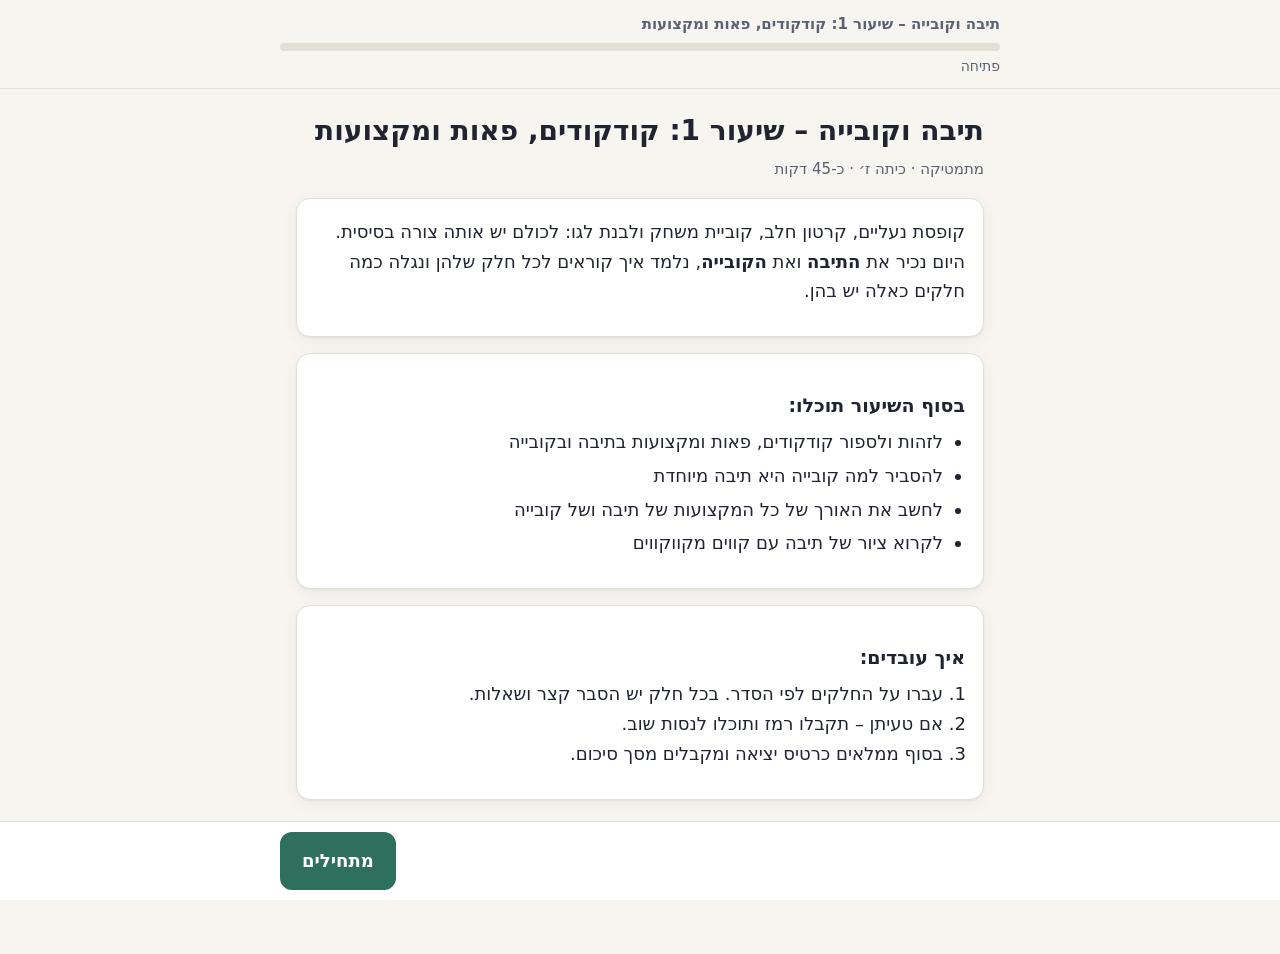
==== units/box-cube-g7-lesson1/index.html @ 9dd85c87 "Update site" ====
<!doctype html>
<html lang="he" dir="rtl">
<head>
<meta charset="utf-8">
<meta name="viewport" content="width=device-width, initial-scale=1">
<meta name="robots" content="noindex, nofollow">
<meta name="referrer" content="no-referrer">
<title>תיבה וקובייה – שיעור 1: קודקודים, פאות ומקצועות</title>
<link rel="stylesheet" href="../../assets/style-v1.css">
</head>
<body>
<div id="root"></div>
<noscript><p style="padding:24px">כדי להשתמש ביחידה צריך לאפשר JavaScript בדפדפן.</p></noscript>
<script type="application/json" id="unit-data">{"id":"box-cube-g7-lesson1","title":"תיבה וקובייה – שיעור 1: קודקודים, פאות ומקצועות","subject":"מתמטיקה","grade":"ז׳","minutes":45,"created":"2026-10-05","askName":false,"audience":"girls","intro":{"html":"\u003cp>קופסת נעליים, קרטון חלב, קוביית משחק ולבנת לגו: לכולם יש אותה צורה בסיסית. היום נכיר את \u003cstrong>התיבה\u003c/strong> ואת \u003cstrong>הקובייה\u003c/strong>, נלמד איך קוראים לכל חלק שלהן ונגלה כמה חלקים כאלה יש בהן.\u003c/p>","goals":["לזהות ולספור קודקודים, פאות ומקצועות בתיבה ובקובייה","להסביר למה קובייה היא תיבה מיוחדת","לחשב את האורך של כל המקצועות של תיבה ושל קובייה","לקרוא ציור של תיבה עם קווים מקווקווים"]},"sections":[{"title":"חלק 1: מהקופסה לתיבה","minutes":10,"items":[{"type":"text","html":"\u003cp>\u003cstrong>תיבה\u003c/strong> היא גוף שכל הפאות שלו הן מלבנים, כמו קופסת נעליים או קרטון חלב. לכל תיבה יש שלושה סוגי חלקים. נכיר אותם אחד אחד.\u003c/p>"},{"type":"text","html":"\u003cp>\u003cstrong>פאה\u003c/strong> היא אחד המלבנים שבונים את התיבה, כמו המכסה או הדופן של קופסה.\u003c/p>"},{"type":"image","src":"media/c-face.svg","alt":"תיבה שהפאה הקדמית שלה צבועה בצהוב, וכתוב עליה: פאה.","credit":"איור מקורי","caption":"פאה אחת של התיבה, צבועה בצהוב"},{"type":"text","html":"\u003cp>\u003cstrong>מקצוע\u003c/strong> הוא הקו שבו שתי פאות נפגשות.\u003c/p>"},{"type":"image","src":"media/c-edge.svg","alt":"תיבה שאחד הקווים שלה, הקו הימני העומד, צבוע באדום ומסומן: מקצוע.","credit":"איור מקורי","caption":"מקצוע אחד של התיבה, צבוע באדום"},{"type":"text","html":"\u003cp>\u003cstrong>קודקוד\u003c/strong> הוא נקודה שבה נפגשים שלושה מקצועות, כמו פינה של קופסה.\u003c/p>"},{"type":"image","src":"media/c-vertex.svg","alt":"תיבה שבפינה הימנית העליונה שלה יש נקודה סגולה, ולידה כתוב: קודקוד.","credit":"איור מקורי","caption":"קודקוד אחד של התיבה, מסומן בנקודה סגולה"},{"type":"image","src":"media/box-parts.svg","alt":"תיבה שבה מסומנים שלושת החלקים: פאה צבועה בצהוב, מקצוע צבוע באדום וקודקוד מסומן בנקודה סגולה.","credit":"איור מקורי","caption":"שלושת החלקים יחד"},{"type":"image","src":"media/q-corner.svg","alt":"תיבה. שלושה מקצועות צבועים באדום ונפגשים בנקודה סגולה בפינה הימנית העליונה.","credit":"איור מקורי"},{"type":"mcq","prompt":"הפינה של קופסת נעליים, שבה נפגשים שלושה מקצועות, נקראת:","options":["פאה","מקצוע","קודקוד"],"answer":2,"feedback":{"1":"מקצוע הוא קו שלם, ולא נקודה. חפשו את השם של הנקודה שבה כמה מקצועות נפגשים."},"hint":"פינה היא נקודה, ולא קו או משטח.","explain":"קודקוד הוא נקודה שבה נפגשים שלושה מקצועות (וגם שלוש פאות)."},{"type":"text","html":"\u003cp>עכשיו נספור. כדי לא להתבלבל, מסתכלים על התיבה לפי קומות. \u003cstrong>קודקודים:\u003c/strong> יש 4 קודקודים למעלה ו-4 למטה, כלומר 8 קודקודים.\u003c/p>"},{"type":"image","src":"media/c-8-vertices.svg","alt":"תיבה שבכל אחת מהפינות שלה יש נקודה סגולה: ארבע למעלה וארבע למטה.","credit":"איור מקורי","caption":"8 קודקודים: 4 למעלה ו-4 למטה"},{"type":"text","html":"\u003cp>\u003cstrong>פאות:\u003c/strong> למעלה ולמטה, מקדימה ומאחור, ימין ושמאל, כלומר 6 פאות.\u003c/p>\u003cp>\u003cstrong>מקצועות:\u003c/strong> 4 במסגרת העליונה, 4 במסגרת התחתונה ו-4 עומדים ביניהן.\u003c/p>"},{"type":"image","src":"media/q-count-edges.svg","alt":"תיבה שהמקצועות שלה מסומנים בשלושה צבעים: המסגרת העליונה בכחול, המקצועות העומדים בירוק והמסגרת התחתונה באדום. ליד כל צבע כתוב: למעלה, עומדים, למטה.","credit":"איור מקורי","caption":"ספרו כל קבוצה לחוד: למעלה, עומדים, למטה"},{"type":"fill","prompt":"כמה מקצועות יש לתיבה? (כתבו מספר)","accept":["12","שתים עשרה","שתים עשר","שנים עשר","שניים עשר"],"hint":"ספרו את המסגרת העליונה, את המסגרת התחתונה ואת המקצועות שעומדים ביניהן.","explain":"4 מקצועות למעלה, 4 למטה ו-4 עומדים: ביחד 12 מקצועות."},{"type":"image","src":"media/q-vertex-edges.svg","alt":"תיבה. בפינה השמאלית התחתונה יש נקודה סגולה, וכל המקצועות שיוצאים ממנה צבועים באדום. אחד מהם מקווקו, כי הוא מוסתר מאחור.","credit":"איור מקורי","caption":"ספרו את הקווים האדומים שיוצאים מהנקודה"},{"type":"tf","prompt":"בכל קודקוד של תיבה נפגשים שני מקצועות.","answer":false,"hint":"הסתכלו על הנקודה האדומה באיור. כמה קווים יוצאים ממנה?","explain":"לא נכון. בכל קודקוד נפגשים שלושה מקצועות: אחד לאורך, אחד לרוחב ואחד לגובה."},{"type":"link","url":"https://www.youtube.com/watch?v=Qa_US_XragE","label":"סרטון רשות: תיבה – פאות, מקצועות וקודקודים (נפתח בחלון חדש)","source":"לימוד נעים ביוטיוב"},{"type":"link","url":"https://www.youtube.com/watch?v=exhnQNeWhow","label":"סרטון רשות נוסף: נפח תיבה – הצצה לשיעור הבא (נפתח בחלון חדש)","source":"קליק של ידע ביוטיוב"}]},{"title":"חלק 2: פאות נגדיות, וקובייה היא תיבה מיוחדת","minutes":10,"items":[{"type":"text","html":"\u003cp>לכל פאה בתיבה יש \u003cstrong>פאה נגדית\u003c/strong>, שנמצאת מולה. יש 3 זוגות כאלה: למעלה ולמטה, מקדימה ומאחור, ימין ושמאל. פאות נגדיות הן מלבנים זהים.\u003c/p>"},{"type":"image","src":"media/c-opposite-pairs.svg","alt":"שלוש תיבות זו ליד זו. בכל תיבה צבוע זוג אחד של פאות נגדיות: בראשונה הפאה העליונה והתחתונה, בשנייה הקדמית והאחורית, ובשלישית הימנית והשמאלית.","credit":"איור מקורי","caption":"שלושה זוגות של פאות נגדיות: למעלה ולמטה, מקדימה ומאחור, ימין ושמאל"},{"type":"image","src":"media/q-opposite.svg","alt":"תיבה שהפאה העליונה שלה צבועה, והפאה התחתונה, שמוסתרת, צבועה באותו צבע. כתוב עליהן: למעלה, למטה.","credit":"איור מקורי","caption":"הפאה העליונה והפאה התחתונה הן פאות נגדיות"},{"type":"tf","prompt":"שתי פאות נגדיות בתיבה הן תמיד מלבנים זהים.","answer":true,"hint":"חשבו על המכסה ועל התחתית של קופסת נעליים.","explain":"נכון. פאות נגדיות בנויות מאותם שני סוגי מקצועות, ולכן הן מלבנים זהים."},{"type":"text","html":"\u003cp>גם המקצועות מתחלקים לקבוצות. בכל תיבה יש 4 מקצועות של \u003cstrong>אורך\u003c/strong>, 4 של \u003cstrong>רוחב\u003c/strong> ו-4 של \u003cstrong>גובה\u003c/strong>. המקצועות בכל קבוצה שווים זה לזה.\u003c/p>"},{"type":"image","src":"media/c-lwh.svg","alt":"תיבה שהמקצועות שלה צבועים בשלושה צבעים: ארבעת מקצועות האורך בכחול, ארבעת מקצועות הרוחב בירוק וארבעת מקצועות הגובה באדום. ליד כל צבע כתוב: אורך, רוחב, גובה.","credit":"איור מקורי","caption":"4 מקצועות של אורך, 4 של רוחב ו-4 של גובה"},{"type":"image","src":"media/q-dims-532.svg","alt":"תיבה. המקצוע התחתון מקדימה מסומן 5, המקצוע השמאלי העומד מסומן 3, והמקצוע האלכסוני מימין למטה מסומן 2.","credit":"איור מקורי","caption":"המידות בס״מ: 5, 3 ו-2"},{"type":"mcq","prompt":"בתיבה שבאיור, כמה מקצועות אורכם 5 ס״מ?","options":["2","4","1","12"],"answer":1,"feedback":{"0":"ספרתן רק את המקצועות שרואים מקדימה. יש עוד מקצועות כאלה מאחור, גם מוסתרים."},"hint":"כל מידה חוזרת בקבוצה של כמה מקצועות שווים?","explain":"בכל תיבה יש 4 מקצועות לכל מידה: 4 באורך 5 ס״מ, 4 באורך 3 ס״מ ו-4 באורך 2 ס״מ."},{"type":"image","src":"media/q-square-base.svg","alt":"תיבה גבוהה. שני מקצועות הבסיס מסומנים 4, והמקצוע העומד מסומן 7.","credit":"איור מקורי","caption":"המידות בס״מ"},{"type":"mcq","prompt":"לתיבה יש בסיס שהוא ריבוע עם צלע של 4 ס״מ, והגובה שלה 7 ס״מ. כמה מקצועות אורכם 4 ס״מ?","options":["4","12","8","2"],"answer":2,"feedback":{"0":"ספרתן רק את הבסיס התחתון. גם לבסיס העליון יש 4 צלעות כאלה."},"hint":"הבסיס התחתון והבסיס העליון הם ריבועים זהים.","explain":"בבסיס התחתון 4 מקצועות של 4 ס״מ ובבסיס העליון עוד 4, ביחד 8. ארבעת המקצועות העומדים הם באורך 7 ס״מ."},{"type":"text","html":"\u003cp>לפני שנכיר את הקובייה, נזכר: \u003cstrong>מלבן\u003c/strong> הוא מרובע שיש לו 4 זוויות ישרות. \u003cstrong>ריבוע\u003c/strong> הוא מלבן מיוחד: יש לו 4 זוויות ישרות, וגם כל הצלעות שלו שוות. לכן כל ריבוע הוא מלבן, אבל לא כל מלבן הוא ריבוע.\u003c/p>"},{"type":"image","src":"media/q-rect-square.svg","alt":"מימין ריבוע ומשמאל מלבן. בפינה של כל אחד מהם יש סימן של זווית ישרה.","credit":"איור מקורי","caption":"בשתי הצורות יש 4 זוויות ישרות. בריבוע גם כל הצלעות שוות."},{"type":"text","html":"\u003cp>\u003cstrong>קובייה\u003c/strong> היא תיבה שכל הפאות שלה ריבועים. לכן כל 12 המקצועות של הקובייה שווים זה לזה. אם אורך מקצוע אחד הוא a, כל המקצועות הם a.\u003c/p>"},{"type":"image","src":"media/cube.svg","alt":"ציור של קובייה. שלושה מקצועות מסומנים באות a: המקצוע התחתון מקדימה, המקצוע השמאלי העומד והמקצוע האלכסוני מימין למטה.","credit":"איור מקורי","caption":"קובייה: כל המקצועות שווים"},{"type":"text","html":"\u003cp>כמו שכל ריבוע הוא מלבן, גם \u003cstrong>כל קובייה היא תיבה\u003c/strong>, אבל לא כל תיבה היא קובייה.\u003c/p>"},{"type":"image","src":"media/q-box-vs-cube.svg","alt":"שני גופים זה ליד זה: משמאל תיבה ארוכה ונמוכה, ומימין קובייה. מתחת לכל אחד כתוב השם שלו.","credit":"איור מקורי"},{"type":"tf","prompt":"כל תיבה היא קובייה.","answer":false,"hint":"האם בכל תיבה הפאות הן ריבועים?","explain":"לא נכון. בתיבה כמו קופסת נעליים הפאות הן מלבנים שאינם ריבועים, ולכן היא לא קובייה. ההפך כן נכון: כל קובייה היא תיבה."},{"type":"image","src":"media/q-rect-square.svg","alt":"מימין ריבוע ומשמאל מלבן. בפינה של כל אחד מהם יש סימן של זווית ישרה.","credit":"איור מקורי","caption":"בשתי הצורות יש 4 זוויות ישרות. בריבוע גם כל הצלעות שוות."},{"type":"open","prompt":"תלמידה אחת אומרת: ״קובייה היא לא תיבה, כי הפאות שלה הן ריבועים ולא מלבנים.״ האם היא צודקת? הסבירו.","hint":"האם ריבוע הוא סוג של מלבן?","model":"שימו לב: התשובה שלכן לא נבדקה. קראו את התשובה לדוגמה ובדקו בעצמכן אם כתבתן משהו דומה. היא לא צודקת. ריבוע הוא מלבן שכל הצלעות שלו שוות. לכן כל הפאות של הקובייה הן מלבנים, והקובייה היא תיבה מיוחדת."}]},{"title":"חלק 3: שלד של תיבה וקריאת ציור","minutes":12,"items":[{"type":"text","html":"\u003cp>רוצים לבנות \u003cstrong>שלד\u003c/strong> של תיבה מחוט ברזל: רק המקצועות, בלי הפאות. כמה חוט צריך? מחברים את האורכים של כל 12 המקצועות.\u003c/p>\u003cp>לתיבה שבאיור יש 4 מקצועות של 5 ס״מ, 4 של 3 ס״מ ו-4 של 2 ס״מ:\u003c/p>\u003cp>⁦4·5 + 4·3 + 4·2 = 20 + 12 + 8 = 40⁩ ס״מ.\u003c/p>"},{"type":"image","src":"media/c-wire-532.svg","alt":"שלד של תיבה עשוי מחוט, בלי פאות. המקצועות מסומנים 5, 3 ו-2.","credit":"איור מקורי","caption":"שלד של תיבה, המידות בס״מ"},{"type":"text","html":"\u003cp>בשלד של \u003cstrong>קובייה\u003c/strong> כל 12 המקצועות שווים, ולכן מספיק לכפול: 12 כפול אורך המקצוע.\u003c/p>"},{"type":"image","src":"media/c-wire-cube-a.svg","alt":"שלד של קובייה עשוי מחוט. שלושה מקצועות מסומנים באות a.","credit":"איור מקורי","caption":"שלד של קובייה: 12 מקצועות, כולם a"},{"type":"image","src":"media/q-cube-wire-6.svg","alt":"שלד של קובייה עשוי מחוט, בלי פאות. מקצוע אחד מסומן 6.","credit":"איור מקורי","caption":"שלד של קובייה, המידה בס״מ"},{"type":"fill","prompt":"כמה ס״מ חוט צריך כדי לבנות שלד של קובייה שאורך המקצוע שלה 6 ס״מ? (כתבו מספר)","accept":["72","72 סמ","72 ס\"מ","72 ס״מ"],"hint":"לקובייה יש 12 מקצועות, וכולם באותו אורך.","explain":"12 מקצועות של 6 ס״מ: 12 כפול 6, כלומר 72 ס״מ."},{"type":"image","src":"media/q-abc.svg","alt":"תיבה. המקצוע התחתון מקדימה מסומן a, המקצוע השמאלי העומד מסומן b, והמקצוע האלכסוני מימין למטה מסומן c.","credit":"איור מקורי"},{"type":"mcq","prompt":"לתיבה יש מקצועות באורכים a, b ו-c. איזה ביטוי מתאר את האורך של כל המקצועות יחד?","options":["a + b + c","4(a + b + c)","12abc","a · b · c"],"answer":1,"feedback":{"0":"זה האורך של שלושה מקצועות בלבד. לתיבה יש 12 מקצועות."},"hint":"כל אורך מופיע ב-4 מקצועות.","explain":"יש 4 מקצועות מכל אורך, כלומר 4a + 4b + 4c, וזה שווה ל-4(a + b + c)."},{"type":"image","src":"media/q-cube-wire-q.svg","alt":"שלד של קובייה עשוי מחוט. מקצוע אחד מסומן בסימן שאלה.","credit":"איור מקורי","caption":"כל המקצועות יחד: 60 ס״מ"},{"type":"fill","prompt":"האורך של כל המקצועות של קובייה יחד הוא 60 ס״מ. מה האורך של מקצוע אחד? (כתבו מספר בס״מ)","accept":["5","5 סמ","5 ס\"מ","5 ס״מ","חמש","חמישה"],"hint":"כמה מקצועות שווים יש לקובייה? חלקו את האורך הכולל במספר הזה.","explain":"לקובייה 12 מקצועות שווים. 60 לחלק ל-12 זה 5, ולכן כל מקצוע הוא 5 ס״מ."},{"type":"text","html":"\u003cp>איך \u003cstrong>קוראים ציור של תיבה\u003c/strong>? הנייר שטוח, ולכן מציירים את התיבה כאילו מסתכלים עליה באלכסון. מקצועות שרואים מציירים בקו מלא. מקצועות שמוסתרים מאחור מציירים בקו \u003cstrong>מקווקו\u003c/strong>.\u003c/p>"},{"type":"image","src":"media/c-hidden.svg","alt":"תיבה. שלושת המקצועות המוסתרים מצוירים בקו מקווקו וצבועים באדום. כולם יוצאים מהפינה האחורית התחתונה.","credit":"איור מקורי","caption":"המקצועות המקווקווים (באדום) מוסתרים מאחור"},{"type":"image","src":"media/q-dashed.svg","alt":"תיבה גבוהה מצוירת בקווים מלאים ובקווים מקווקווים.","credit":"איור מקורי"},{"type":"fill","prompt":"באיור שלפניכן, כמה מקצועות מצוירים בקו מקווקו? (כתבו מספר)","accept":["3","שלוש","שלושה"],"hint":"כל הקווים המקווקווים יוצאים מאותו קודקוד מוסתר.","explain":"שלושה מקצועות מקווקווים. כולם נפגשים בקודקוד שמוסתר מאחור, למטה."},{"type":"text","html":"\u003cp>כשמסתכלים על תיבה, אי אפשר לראות פאה ואת הפאה הנגדית לה באותו זמן. לכן רואים לכל היותר פאה אחת מכל זוג.\u003c/p>"},{"type":"image","src":"media/q-visible.svg","alt":"תיבה. הפאה הקדמית, הפאה העליונה והפאה הימנית צבועות כל אחת בצבע אחר. שאר הפאות מוסתרות.","credit":"איור מקורי","caption":"הפאות שרואים צבועות"},{"type":"tf","prompt":"כשמסתכלים על תיבה מכל כיוון, אפשר לראות בבת אחת 4 פאות.","answer":false,"hint":"נסו עם קופסה אמיתית: אם רואים את הפאה הקדמית, האם רואים גם את האחורית?","explain":"לא נכון. מכל זוג של פאות נגדיות רואים לכל היותר פאה אחת. יש 3 זוגות, ולכן רואים לכל היותר 3 פאות."}]},{"title":"חלק 4: חזרה קצרה, ואז פעילות ההערכה","minutes":8,"items":[{"type":"text","html":"\u003cp>לפני פעילות ההערכה, עוד שלוש שאלות קצרות על כל מה שלמדנו.\u003c/p>"},{"type":"image","src":"media/q-box-vs-cube.svg","alt":"שני גופים זה ליד זה: משמאל תיבה ארוכה ונמוכה, ומימין קובייה. מתחת לכל אחד כתוב השם שלו.","credit":"איור מקורי"},{"type":"mcq","prompt":"לאיזה גוף יש 6 פאות, 12 מקצועות ו-8 קודקודים?","options":["רק לתיבה שאינה קובייה","רק לקובייה","לכל תיבה, כולל קובייה"],"answer":2,"feedback":{"1":"גם לקופסת נעליים, שהיא לא קובייה, יש 6 פאות, 12 מקצועות ו-8 קודקודים."},"hint":"קובייה היא סוג של תיבה.","explain":"לכל תיבה יש 6 פאות, 12 מקצועות ו-8 קודקודים. גם קובייה היא תיבה, ולכן זה נכון גם לה."},{"type":"image","src":"media/q-sticks.svg","alt":"שלד של תיבה עשוי ממקלות. המקצוע התחתון מקדימה מסומן 10, המקצוע העומד מסומן 6, והמקצוע האלכסוני מסומן 3.","credit":"איור מקורי","caption":"המידות בס״מ"},{"type":"fill","prompt":"בונים שלד של תיבה ממקלות: 4 מקלות של 10 ס״מ, 4 של 6 ס״מ ו-4 של 3 ס״מ. כמה ס״מ מקלות יש בסך הכול? (כתבו מספר)","accept":["76","76 סמ","76 ס\"מ","76 ס״מ"],"hint":"חשבו כל קבוצה בנפרד ואז חברו.","explain":"4 כפול 10 זה 40, 4 כפול 6 זה 24, 4 כפול 3 זה 12. ביחד 76 ס״מ."},{"type":"image","src":"media/q-opposite.svg","alt":"תיבה שהפאה העליונה שלה צבועה, והפאה התחתונה, שמוסתרת, צבועה באותו צבע. כתוב עליהן: למעלה, למטה.","credit":"איור מקורי","caption":"זוג אחד: למעלה ולמטה. אילו עוד זוגות יש?"},{"type":"tf","prompt":"לתיבה יש 3 זוגות של פאות נגדיות.","answer":true,"hint":"למעלה ולמטה, מקדימה ומאחור…","explain":"נכון. 6 פאות מתחלקות ל-3 זוגות: למעלה ולמטה, מקדימה ומאחור, ימין ושמאל."},{"type":"text","html":"\u003cp>\u003cstrong>זה סוף השיעור, כל הכבוד!\u003c/strong>\u003c/p>\u003cp>עכשיו פתחו את הקישור ועברו לפעילות ההערכה. אין צורך להמשיך ביחידה הזו.\u003c/p>"},{"type":"link","url":"https://moodlemoe.lms.education.gov.il/mod/quiz/view.php?id=361750","label":"פעילות הערכה: תיבה וקובייה","source":"אתר הלמידה של משרד החינוך"}]}],"exit":{"prompts":["אין צורך לכתוב כאן. חזרו לחלק 4 ופתחו את הקישור לפעילות ההערכה."],"selfRating":false},"summaryInstruction":"פתחו את פעילות ההערכה – הקישור נמצא בסוף חלק 4.","enrichment":{"title":"⭐ אתגר: הקובייה הצבועה","items":[{"type":"text","html":"\u003cp>קובייה גדולה שאורך המקצוע שלה 3 ס״מ צבועה מבחוץ בכל הפאות. חותכים אותה ל-27 קוביות קטנות, שאורך המקצוע של כל אחת 1 ס״מ.\u003c/p>"},{"type":"image","src":"media/q-paint.svg","alt":"קובייה כתומה שבנויה מ-27 קוביות קטנות: 3 שורות, 3 עמודות ו-3 שכבות.","credit":"איור מקורי","caption":"קובייה של 3 על 3 על 3"},{"type":"image","src":"media/q-paint-3.svg","alt":"קובייה שבנויה מ-27 קוביות קטנות. הקוביות הקטנות שבפינות מסומנות באדום.","credit":"איור מקורי","caption":"הקוביות הקטנות שבפינות"},{"type":"fill","prompt":"כמה קוביות קטנות צבועות בשלוש פאות?","accept":["8","שמונה"],"hint":"איפה בקובייה הגדולה נפגשות שלוש פאות?","explain":"קובייה קטנה צבועה בשלוש פאות רק אם היא בפינה, כלומר בקודקוד. לקובייה 8 קודקודים, ולכן יש 8 כאלה."},{"type":"image","src":"media/q-paint-2.svg","alt":"קובייה שבנויה מ-27 קוביות קטנות. הקוביות שבאמצע כל מקצוע, לא בפינות, מסומנות באדום.","credit":"איור מקורי","caption":"הקוביות שבאמצע המקצועות"},{"type":"fill","prompt":"כמה קוביות קטנות צבועות בדיוק בשתי פאות?","accept":["12","שתים עשרה","שנים עשר","שתים עשר","שניים עשר"],"hint":"איפה נפגשות בדיוק שתי פאות?","explain":"על כל מקצוע של הקובייה הגדולה יש קובייה קטנה אחת באמצע (לא בפינות). יש 12 מקצועות, ולכן יש 12 כאלה."},{"type":"image","src":"media/q-paint-1.svg","alt":"קובייה שבנויה מ-27 קוביות קטנות. הקובייה שבמרכז של כל פאה מסומנת באדום.","credit":"איור מקורי","caption":"הקוביות שבמרכז הפאות"},{"type":"fill","prompt":"כמה קוביות קטנות צבועות בפאה אחת בלבד?","accept":["6","שש","שישה","ששה"],"hint":"חפשו את הקובייה שבאמצע של כל פאה.","explain":"במרכז של כל פאה יש קובייה קטנה אחת שצבועה רק בפאה הזו. יש 6 פאות, ולכן יש 6 כאלה."},{"type":"open","prompt":"כמה קוביות קטנות לא צבועות בכלל? ולמה המספרים שיצאו לכן דומים למספר הקודקודים, המקצועות והפאות?","hint":"חברו את כל מה שמצאתן ובדקו כמה חסר עד 27.","model":"שימו לב: התשובה שלכן לא נבדקה. קראו את התשובה לדוגמה ובדקו בעצמכן אם כתבתן משהו דומה. קובייה אחת לא צבועה: זו שבמרכז, כי 27 פחות 8, 12 ו-6 נותן 1. המספרים דומים כי לכל קודקוד מתאימה קובייה עם שלוש פאות צבועות, לכל מקצוע קובייה עם שתיים ולכל פאה קובייה עם אחת."}]}}</script>
<script src="../../assets/engine-v1.js"></script>
</body>
</html>
---- assets/style-v1.css ----
:root {
  --bg: #f7f5f0;
  --surface: #ffffff;
  --ink: #1f2430;
  --ink-soft: #5a6172;
  --line: #e3dfd6;
  --brand: #2f6f5e;
  --brand-ink: #ffffff;
  --brand-soft: #e3f0eb;
  --ok: #1f7a4d;
  --ok-soft: #e2f4ea;
  --bad: #b3412e;
  --bad-soft: #fbe9e5;
  --hint: #8a5a00;
  --hint-soft: #fff4dc;
  --radius: 14px;
  --shadow: 0 1px 2px rgba(0,0,0,.05), 0 4px 16px rgba(0,0,0,.05);
}
@media (prefers-color-scheme: dark) {
  :root:not([data-theme="light"]) {
    --bg: #15181e; --surface: #1e222a; --ink: #eef0f4; --ink-soft: #a7adba; --line: #2e3440;
    --brand: #5fb39a; --brand-ink: #0e1a16; --brand-soft: #1d332c;
    --ok: #6fd19f; --ok-soft: #173326; --bad: #f08a76; --bad-soft: #3a1f1a;
    --hint: #f2c46b; --hint-soft: #3a2f17;
    --shadow: none;
  }
}
:root[data-theme="dark"] {
  --bg: #15181e; --surface: #1e222a; --ink: #eef0f4; --ink-soft: #a7adba; --line: #2e3440;
  --brand: #5fb39a; --brand-ink: #0e1a16; --brand-soft: #1d332c;
  --ok: #6fd19f; --ok-soft: #173326; --bad: #f08a76; --bad-soft: #3a1f1a;
  --hint: #f2c46b; --hint-soft: #3a2f17;
  --shadow: none;
}

* { box-sizing: border-box; }
html { -webkit-text-size-adjust: 100%; }
body {
  margin: 0; background: var(--bg); color: var(--ink);
  font-family: system-ui, -apple-system, "Segoe UI", "Noto Sans Hebrew", "Arial Hebrew", Arial, sans-serif;
  font-size: 18px; line-height: 1.65;
}
.wrap { max-width: 720px; margin: 0 auto; padding: 0 16px 96px; }

header.top {
  position: sticky; top: 0; z-index: 5; background: var(--bg);
  padding: 12px 16px 10px; border-bottom: 1px solid var(--line);
}
header.top .inner { max-width: 720px; margin: 0 auto; }
.unit-title { font-size: 15px; color: var(--ink-soft); margin: 0 0 6px; font-weight: 600; }
.progress { height: 8px; background: var(--line); border-radius: 99px; overflow: hidden; }
.progress > span { display: block; height: 100%; background: var(--brand); width: 0; transition: width .3s; }
.progress-label { font-size: 14px; color: var(--ink-soft); margin-top: 4px; }

h1 { font-size: 28px; line-height: 1.3; margin: 24px 0 8px; }
h2 { font-size: 23px; line-height: 1.35; margin: 24px 0 8px; }
h3 { font-size: 19px; margin: 18px 0 6px; }
p { margin: 0 0 12px; }
ul, ol { padding-inline-start: 22px; margin: 0 0 12px; }
a { color: var(--brand); }

.card {
  background: var(--surface); border: 1px solid var(--line); border-radius: var(--radius);
  padding: 18px; margin: 16px 0; box-shadow: var(--shadow);
}
.meta { color: var(--ink-soft); font-size: 15px; }
.goals li { margin-bottom: 4px; }

.tip { background: var(--hint-soft); border-color: transparent; }
.tip::before { content: "💡 "; }

figure { margin: 16px 0; }
figure img { max-width: 100%; height: auto; border-radius: 10px; display: block; }
figcaption { font-size: 14px; color: var(--ink-soft); margin-top: 6px; }
.video { position: relative; padding-top: 56.25%; border-radius: 10px; overflow: hidden; background: #000; }
.video iframe { position: absolute; inset: 0; width: 100%; height: 100%; border: 0; }
.ext-link { display: flex; gap: 10px; align-items: center; text-decoration: none; color: var(--ink); }
.ext-link .lbl { font-weight: 700; color: var(--brand); }
.ext-link .src { font-size: 14px; color: var(--ink-soft); }

.check .q-label { font-size: 14px; font-weight: 700; color: var(--brand); margin-bottom: 4px; }
.check .prompt { font-weight: 700; margin-bottom: 12px; }
.opts { display: grid; gap: 8px; }
.opt {
  font: inherit; text-align: start; padding: 12px 14px; min-height: 48px;
  border: 2px solid var(--line); border-radius: 12px; background: var(--surface); color: var(--ink);
  cursor: pointer;
}
.opt:hover:not(:disabled) { border-color: var(--brand); }
.opt.right { border-color: var(--ok); background: var(--ok-soft); }
.opt.wrong { border-color: var(--bad); background: var(--bad-soft); }
.opt:disabled { cursor: default; }
.opt.right::after { content: " ✔"; font-weight: 800; color: var(--ok); }
.opt.wrong::after { content: " ✗"; font-weight: 800; color: var(--bad); }
input[type="text"], textarea {
  font: inherit; width: 100%; padding: 12px; border: 2px solid var(--line);
  border-radius: 12px; background: var(--surface); color: var(--ink);
}
textarea { min-height: 110px; resize: vertical; }
input[type="text"]:focus, textarea:focus, .opt:focus-visible, .btn:focus-visible {
  outline: 3px solid var(--brand); outline-offset: 2px;
}
.row { display: flex; gap: 8px; flex-wrap: wrap; margin-top: 10px; align-items: center; }

.fb { margin-top: 12px; padding: 12px 14px; border-radius: 12px; display: none; }
.fb.show { display: block; }
.fb.ok { background: var(--ok-soft); color: var(--ink); border-inline-start: 4px solid var(--ok); }
.fb.bad { background: var(--bad-soft); color: var(--ink); border-inline-start: 4px solid var(--bad); }
.fb.hint { background: var(--hint-soft); color: var(--ink); border-inline-start: 4px solid var(--hint); }
.fb.neutral { background: var(--brand-soft); color: var(--ink); border-inline-start: 4px solid var(--brand); }

.btn {
  font: inherit; font-weight: 700; padding: 12px 20px; min-height: 48px; border-radius: 12px;
  border: 2px solid var(--brand); background: var(--brand); color: var(--brand-ink); cursor: pointer;
}
.btn.ghost { background: transparent; color: var(--brand); }
.btn.small { padding: 8px 14px; min-height: 40px; font-size: 16px; }
.btn:disabled { opacity: .45; cursor: not-allowed; }

nav.bottom {
  position: fixed; bottom: 0; inset-inline: 0; background: var(--surface);
  border-top: 1px solid var(--line); padding: 10px 16px; z-index: 5;
}
nav.bottom .inner { max-width: 720px; margin: 0 auto; display: flex; justify-content: space-between; gap: 8px; align-items: center; }
.gate-note { font-size: 14px; color: var(--ink-soft); flex: 1; text-align: center; }

.summary table { width: 100%; border-collapse: collapse; font-size: 16px; }
.summary td, .summary th { padding: 8px 6px; border-bottom: 1px solid var(--line); text-align: start; vertical-align: top; }
.big-score { font-size: 40px; font-weight: 800; color: var(--brand); line-height: 1.1; }
.self-rate .opt { text-align: center; }
.self-rate { grid-template-columns: repeat(3, 1fr); }
.footer-links { text-align: center; margin-top: 28px; }
.footer-links button { background: none; border: 0; color: var(--ink-soft); text-decoration: underline; font: inherit; font-size: 14px; cursor: pointer; }
.sr { position: absolute; width: 1px; height: 1px; overflow: hidden; clip: rect(0 0 0 0); }

@media (max-width: 420px) {
  body { font-size: 17px; }
  h1 { font-size: 25px; }
  .card { padding: 14px; }
}
@media (prefers-reduced-motion: reduce) { * { transition: none !important; } }
@media print {
  header.top, nav.bottom, .footer-links { display: none; }
  body { background: #fff; }
}
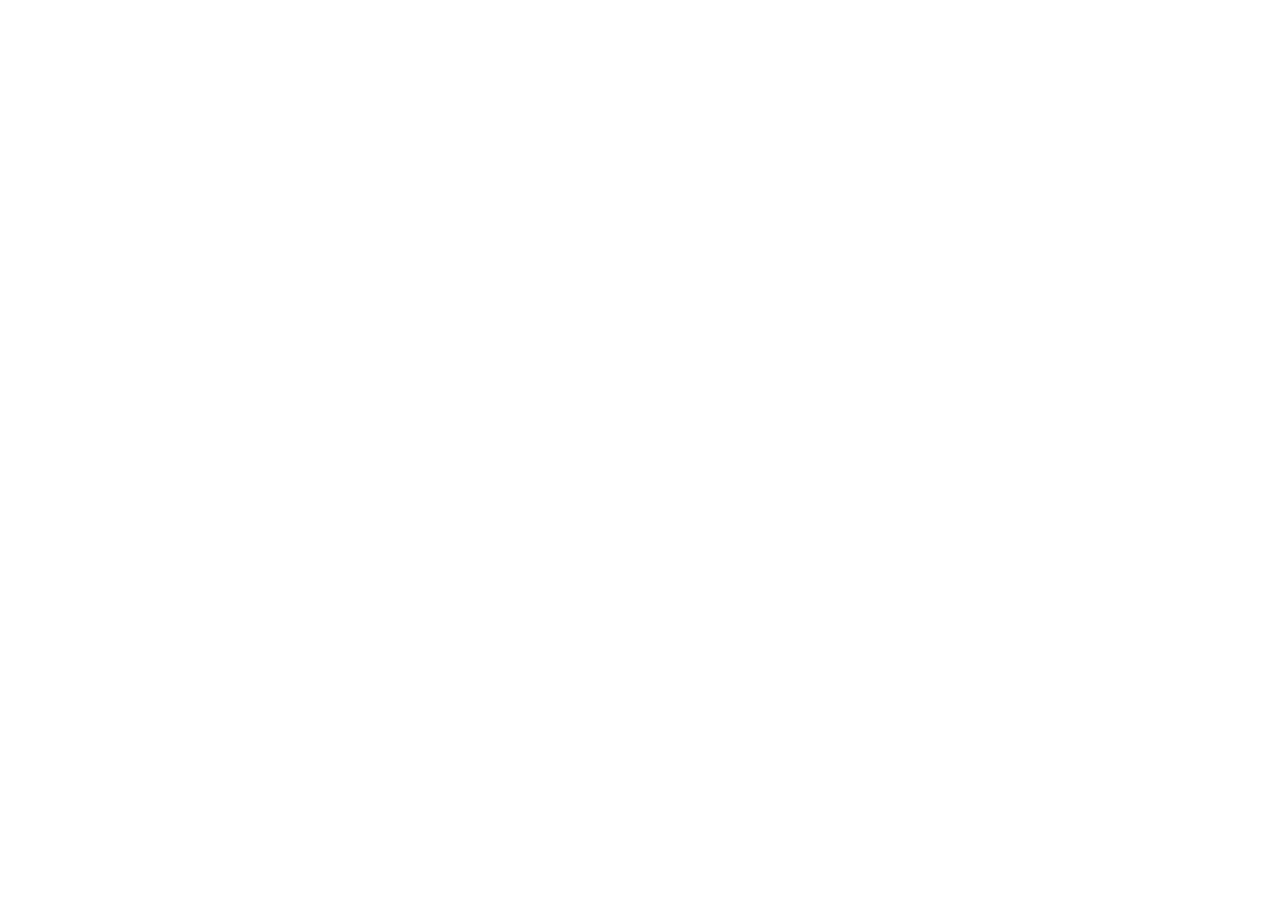
==== commit 1b12fae0: "Redirect-only site for the old GitHub Pages address" ====
--- a/units/box-cube-g7-lesson1/index.html
+++ b/units/box-cube-g7-lesson1/index.html
@@ -5,13 +5,18 @@
 <meta name="viewport" content="width=device-width, initial-scale=1">
 <meta name="robots" content="noindex, nofollow">
 <meta name="referrer" content="no-referrer">
-<title>תיבה וקובייה – שיעור 1: קודקודים, פאות ומקצועות</title>
-<link rel="stylesheet" href="../../assets/style-v1.css">
+<meta http-equiv="refresh" content="0; url=https://kitabot-site.algorena.workers.dev/units/box-cube-g7-lesson1/">
+<link rel="canonical" href="https://kitabot-site.algorena.workers.dev/units/box-cube-g7-lesson1/">
+<title>הכתובת עברה</title>
+<script>
+(function () {
+  var p = location.pathname.replace(/^\/kitabot-site/, "") || "/";
+  location.replace("https://kitabot-site.algorena.workers.dev" + p + location.search + location.hash);
+})();
+</script>
 </head>
-<body>
-<div id="root"></div>
-<noscript><p style="padding:24px">כדי להשתמש ביחידה צריך לאפשר JavaScript בדפדפן.</p></noscript>
-<script type="application/json" id="unit-data">{"id":"box-cube-g7-lesson1","title":"תיבה וקובייה – שיעור 1: קודקודים, פאות ומקצועות","subject":"מתמטיקה","grade":"ז׳","minutes":45,"created":"2026-10-05","askName":false,"audience":"girls","intro":{"html":"\u003cp>קופסת נעליים, קרטון חלב, קוביית משחק ולבנת לגו: לכולם יש אותה צורה בסיסית. היום נכיר את \u003cstrong>התיבה\u003c/strong> ואת \u003cstrong>הקובייה\u003c/strong>, נלמד איך קוראים לכל חלק שלהן ונגלה כמה חלקים כאלה יש בהן.\u003c/p>","goals":["לזהות ולספור קודקודים, פאות ומקצועות בתיבה ובקובייה","להסביר למה קובייה היא תיבה מיוחדת","לחשב את האורך של כל המקצועות של תיבה ושל קובייה","לקרוא ציור של תיבה עם קווים מקווקווים"]},"sections":[{"title":"חלק 1: מהקופסה לתיבה","minutes":10,"items":[{"type":"text","html":"\u003cp>\u003cstrong>תיבה\u003c/strong> היא גוף שכל הפאות שלו הן מלבנים, כמו קופסת נעליים או קרטון חלב. לכל תיבה יש שלושה סוגי חלקים. נכיר אותם אחד אחד.\u003c/p>"},{"type":"text","html":"\u003cp>\u003cstrong>פאה\u003c/strong> היא אחד המלבנים שבונים את התיבה, כמו המכסה או הדופן של קופסה.\u003c/p>"},{"type":"image","src":"media/c-face.svg","alt":"תיבה שהפאה הקדמית שלה צבועה בצהוב, וכתוב עליה: פאה.","credit":"איור מקורי","caption":"פאה אחת של התיבה, צבועה בצהוב"},{"type":"text","html":"\u003cp>\u003cstrong>מקצוע\u003c/strong> הוא הקו שבו שתי פאות נפגשות.\u003c/p>"},{"type":"image","src":"media/c-edge.svg","alt":"תיבה שאחד הקווים שלה, הקו הימני העומד, צבוע באדום ומסומן: מקצוע.","credit":"איור מקורי","caption":"מקצוע אחד של התיבה, צבוע באדום"},{"type":"text","html":"\u003cp>\u003cstrong>קודקוד\u003c/strong> הוא נקודה שבה נפגשים שלושה מקצועות, כמו פינה של קופסה.\u003c/p>"},{"type":"image","src":"media/c-vertex.svg","alt":"תיבה שבפינה הימנית העליונה שלה יש נקודה סגולה, ולידה כתוב: קודקוד.","credit":"איור מקורי","caption":"קודקוד אחד של התיבה, מסומן בנקודה סגולה"},{"type":"image","src":"media/box-parts.svg","alt":"תיבה שבה מסומנים שלושת החלקים: פאה צבועה בצהוב, מקצוע צבוע באדום וקודקוד מסומן בנקודה סגולה.","credit":"איור מקורי","caption":"שלושת החלקים יחד"},{"type":"image","src":"media/q-corner.svg","alt":"תיבה. שלושה מקצועות צבועים באדום ונפגשים בנקודה סגולה בפינה הימנית העליונה.","credit":"איור מקורי"},{"type":"mcq","prompt":"הפינה של קופסת נעליים, שבה נפגשים שלושה מקצועות, נקראת:","options":["פאה","מקצוע","קודקוד"],"answer":2,"feedback":{"1":"מקצוע הוא קו שלם, ולא נקודה. חפשו את השם של הנקודה שבה כמה מקצועות נפגשים."},"hint":"פינה היא נקודה, ולא קו או משטח.","explain":"קודקוד הוא נקודה שבה נפגשים שלושה מקצועות (וגם שלוש פאות)."},{"type":"text","html":"\u003cp>עכשיו נספור. כדי לא להתבלבל, מסתכלים על התיבה לפי קומות. \u003cstrong>קודקודים:\u003c/strong> יש 4 קודקודים למעלה ו-4 למטה, כלומר 8 קודקודים.\u003c/p>"},{"type":"image","src":"media/c-8-vertices.svg","alt":"תיבה שבכל אחת מהפינות שלה יש נקודה סגולה: ארבע למעלה וארבע למטה.","credit":"איור מקורי","caption":"8 קודקודים: 4 למעלה ו-4 למטה"},{"type":"text","html":"\u003cp>\u003cstrong>פאות:\u003c/strong> למעלה ולמטה, מקדימה ומאחור, ימין ושמאל, כלומר 6 פאות.\u003c/p>\u003cp>\u003cstrong>מקצועות:\u003c/strong> 4 במסגרת העליונה, 4 במסגרת התחתונה ו-4 עומדים ביניהן.\u003c/p>"},{"type":"image","src":"media/q-count-edges.svg","alt":"תיבה שהמקצועות שלה מסומנים בשלושה צבעים: המסגרת העליונה בכחול, המקצועות העומדים בירוק והמסגרת התחתונה באדום. ליד כל צבע כתוב: למעלה, עומדים, למטה.","credit":"איור מקורי","caption":"ספרו כל קבוצה לחוד: למעלה, עומדים, למטה"},{"type":"fill","prompt":"כמה מקצועות יש לתיבה? (כתבו מספר)","accept":["12","שתים עשרה","שתים עשר","שנים עשר","שניים עשר"],"hint":"ספרו את המסגרת העליונה, את המסגרת התחתונה ואת המקצועות שעומדים ביניהן.","explain":"4 מקצועות למעלה, 4 למטה ו-4 עומדים: ביחד 12 מקצועות."},{"type":"image","src":"media/q-vertex-edges.svg","alt":"תיבה. בפינה השמאלית התחתונה יש נקודה סגולה, וכל המקצועות שיוצאים ממנה צבועים באדום. אחד מהם מקווקו, כי הוא מוסתר מאחור.","credit":"איור מקורי","caption":"ספרו את הקווים האדומים שיוצאים מהנקודה"},{"type":"tf","prompt":"בכל קודקוד של תיבה נפגשים שני מקצועות.","answer":false,"hint":"הסתכלו על הנקודה האדומה באיור. כמה קווים יוצאים ממנה?","explain":"לא נכון. בכל קודקוד נפגשים שלושה מקצועות: אחד לאורך, אחד לרוחב ואחד לגובה."},{"type":"link","url":"https://www.youtube.com/watch?v=Qa_US_XragE","label":"סרטון רשות: תיבה – פאות, מקצועות וקודקודים (נפתח בחלון חדש)","source":"לימוד נעים ביוטיוב"},{"type":"link","url":"https://www.youtube.com/watch?v=exhnQNeWhow","label":"סרטון רשות נוסף: נפח תיבה – הצצה לשיעור הבא (נפתח בחלון חדש)","source":"קליק של ידע ביוטיוב"}]},{"title":"חלק 2: פאות נגדיות, וקובייה היא תיבה מיוחדת","minutes":10,"items":[{"type":"text","html":"\u003cp>לכל פאה בתיבה יש \u003cstrong>פאה נגדית\u003c/strong>, שנמצאת מולה. יש 3 זוגות כאלה: למעלה ולמטה, מקדימה ומאחור, ימין ושמאל. פאות נגדיות הן מלבנים זהים.\u003c/p>"},{"type":"image","src":"media/c-opposite-pairs.svg","alt":"שלוש תיבות זו ליד זו. בכל תיבה צבוע זוג אחד של פאות נגדיות: בראשונה הפאה העליונה והתחתונה, בשנייה הקדמית והאחורית, ובשלישית הימנית והשמאלית.","credit":"איור מקורי","caption":"שלושה זוגות של פאות נגדיות: למעלה ולמטה, מקדימה ומאחור, ימין ושמאל"},{"type":"image","src":"media/q-opposite.svg","alt":"תיבה שהפאה העליונה שלה צבועה, והפאה התחתונה, שמוסתרת, צבועה באותו צבע. כתוב עליהן: למעלה, למטה.","credit":"איור מקורי","caption":"הפאה העליונה והפאה התחתונה הן פאות נגדיות"},{"type":"tf","prompt":"שתי פאות נגדיות בתיבה הן תמיד מלבנים זהים.","answer":true,"hint":"חשבו על המכסה ועל התחתית של קופסת נעליים.","explain":"נכון. פאות נגדיות בנויות מאותם שני סוגי מקצועות, ולכן הן מלבנים זהים."},{"type":"text","html":"\u003cp>גם המקצועות מתחלקים לקבוצות. בכל תיבה יש 4 מקצועות של \u003cstrong>אורך\u003c/strong>, 4 של \u003cstrong>רוחב\u003c/strong> ו-4 של \u003cstrong>גובה\u003c/strong>. המקצועות בכל קבוצה שווים זה לזה.\u003c/p>"},{"type":"image","src":"media/c-lwh.svg","alt":"תיבה שהמקצועות שלה צבועים בשלושה צבעים: ארבעת מקצועות האורך בכחול, ארבעת מקצועות הרוחב בירוק וארבעת מקצועות הגובה באדום. ליד כל צבע כתוב: אורך, רוחב, גובה.","credit":"איור מקורי","caption":"4 מקצועות של אורך, 4 של רוחב ו-4 של גובה"},{"type":"image","src":"media/q-dims-532.svg","alt":"תיבה. המקצוע התחתון מקדימה מסומן 5, המקצוע השמאלי העומד מסומן 3, והמקצוע האלכסוני מימין למטה מסומן 2.","credit":"איור מקורי","caption":"המידות בס״מ: 5, 3 ו-2"},{"type":"mcq","prompt":"בתיבה שבאיור, כמה מקצועות אורכם 5 ס״מ?","options":["2","4","1","12"],"answer":1,"feedback":{"0":"ספרתן רק את המקצועות שרואים מקדימה. יש עוד מקצועות כאלה מאחור, גם מוסתרים."},"hint":"כל מידה חוזרת בקבוצה של כמה מקצועות שווים?","explain":"בכל תיבה יש 4 מקצועות לכל מידה: 4 באורך 5 ס״מ, 4 באורך 3 ס״מ ו-4 באורך 2 ס״מ."},{"type":"image","src":"media/q-square-base.svg","alt":"תיבה גבוהה. שני מקצועות הבסיס מסומנים 4, והמקצוע העומד מסומן 7.","credit":"איור מקורי","caption":"המידות בס״מ"},{"type":"mcq","prompt":"לתיבה יש בסיס שהוא ריבוע עם צלע של 4 ס״מ, והגובה שלה 7 ס״מ. כמה מקצועות אורכם 4 ס״מ?","options":["4","12","8","2"],"answer":2,"feedback":{"0":"ספרתן רק את הבסיס התחתון. גם לבסיס העליון יש 4 צלעות כאלה."},"hint":"הבסיס התחתון והבסיס העליון הם ריבועים זהים.","explain":"בבסיס התחתון 4 מקצועות של 4 ס״מ ובבסיס העליון עוד 4, ביחד 8. ארבעת המקצועות העומדים הם באורך 7 ס״מ."},{"type":"text","html":"\u003cp>לפני שנכיר את הקובייה, נזכר: \u003cstrong>מלבן\u003c/strong> הוא מרובע שיש לו 4 זוויות ישרות. \u003cstrong>ריבוע\u003c/strong> הוא מלבן מיוחד: יש לו 4 זוויות ישרות, וגם כל הצלעות שלו שוות. לכן כל ריבוע הוא מלבן, אבל לא כל מלבן הוא ריבוע.\u003c/p>"},{"type":"image","src":"media/q-rect-square.svg","alt":"מימין ריבוע ומשמאל מלבן. בפינה של כל אחד מהם יש סימן של זווית ישרה.","credit":"איור מקורי","caption":"בשתי הצורות יש 4 זוויות ישרות. בריבוע גם כל הצלעות שוות."},{"type":"text","html":"\u003cp>\u003cstrong>קובייה\u003c/strong> היא תיבה שכל הפאות שלה ריבועים. לכן כל 12 המקצועות של הקובייה שווים זה לזה. אם אורך מקצוע אחד הוא a, כל המקצועות הם a.\u003c/p>"},{"type":"image","src":"media/cube.svg","alt":"ציור של קובייה. שלושה מקצועות מסומנים באות a: המקצוע התחתון מקדימה, המקצוע השמאלי העומד והמקצוע האלכסוני מימין למטה.","credit":"איור מקורי","caption":"קובייה: כל המקצועות שווים"},{"type":"text","html":"\u003cp>כמו שכל ריבוע הוא מלבן, גם \u003cstrong>כל קובייה היא תיבה\u003c/strong>, אבל לא כל תיבה היא קובייה.\u003c/p>"},{"type":"image","src":"media/q-box-vs-cube.svg","alt":"שני גופים זה ליד זה: משמאל תיבה ארוכה ונמוכה, ומימין קובייה. מתחת לכל אחד כתוב השם שלו.","credit":"איור מקורי"},{"type":"tf","prompt":"כל תיבה היא קובייה.","answer":false,"hint":"האם בכל תיבה הפאות הן ריבועים?","explain":"לא נכון. בתיבה כמו קופסת נעליים הפאות הן מלבנים שאינם ריבועים, ולכן היא לא קובייה. ההפך כן נכון: כל קובייה היא תיבה."},{"type":"image","src":"media/q-rect-square.svg","alt":"מימין ריבוע ומשמאל מלבן. בפינה של כל אחד מהם יש סימן של זווית ישרה.","credit":"איור מקורי","caption":"בשתי הצורות יש 4 זוויות ישרות. בריבוע גם כל הצלעות שוות."},{"type":"open","prompt":"תלמידה אחת אומרת: ״קובייה היא לא תיבה, כי הפאות שלה הן ריבועים ולא מלבנים.״ האם היא צודקת? הסבירו.","hint":"האם ריבוע הוא סוג של מלבן?","model":"שימו לב: התשובה שלכן לא נבדקה. קראו את התשובה לדוגמה ובדקו בעצמכן אם כתבתן משהו דומה. היא לא צודקת. ריבוע הוא מלבן שכל הצלעות שלו שוות. לכן כל הפאות של הקובייה הן מלבנים, והקובייה היא תיבה מיוחדת."}]},{"title":"חלק 3: שלד של תיבה וקריאת ציור","minutes":12,"items":[{"type":"text","html":"\u003cp>רוצים לבנות \u003cstrong>שלד\u003c/strong> של תיבה מחוט ברזל: רק המקצועות, בלי הפאות. כמה חוט צריך? מחברים את האורכים של כל 12 המקצועות.\u003c/p>\u003cp>לתיבה שבאיור יש 4 מקצועות של 5 ס״מ, 4 של 3 ס״מ ו-4 של 2 ס״מ:\u003c/p>\u003cp>⁦4·5 + 4·3 + 4·2 = 20 + 12 + 8 = 40⁩ ס״מ.\u003c/p>"},{"type":"image","src":"media/c-wire-532.svg","alt":"שלד של תיבה עשוי מחוט, בלי פאות. המקצועות מסומנים 5, 3 ו-2.","credit":"איור מקורי","caption":"שלד של תיבה, המידות בס״מ"},{"type":"text","html":"\u003cp>בשלד של \u003cstrong>קובייה\u003c/strong> כל 12 המקצועות שווים, ולכן מספיק לכפול: 12 כפול אורך המקצוע.\u003c/p>"},{"type":"image","src":"media/c-wire-cube-a.svg","alt":"שלד של קובייה עשוי מחוט. שלושה מקצועות מסומנים באות a.","credit":"איור מקורי","caption":"שלד של קובייה: 12 מקצועות, כולם a"},{"type":"image","src":"media/q-cube-wire-6.svg","alt":"שלד של קובייה עשוי מחוט, בלי פאות. מקצוע אחד מסומן 6.","credit":"איור מקורי","caption":"שלד של קובייה, המידה בס״מ"},{"type":"fill","prompt":"כמה ס״מ חוט צריך כדי לבנות שלד של קובייה שאורך המקצוע שלה 6 ס״מ? (כתבו מספר)","accept":["72","72 סמ","72 ס\"מ","72 ס״מ"],"hint":"לקובייה יש 12 מקצועות, וכולם באותו אורך.","explain":"12 מקצועות של 6 ס״מ: 12 כפול 6, כלומר 72 ס״מ."},{"type":"image","src":"media/q-abc.svg","alt":"תיבה. המקצוע התחתון מקדימה מסומן a, המקצוע השמאלי העומד מסומן b, והמקצוע האלכסוני מימין למטה מסומן c.","credit":"איור מקורי"},{"type":"mcq","prompt":"לתיבה יש מקצועות באורכים a, b ו-c. איזה ביטוי מתאר את האורך של כל המקצועות יחד?","options":["a + b + c","4(a + b + c)","12abc","a · b · c"],"answer":1,"feedback":{"0":"זה האורך של שלושה מקצועות בלבד. לתיבה יש 12 מקצועות."},"hint":"כל אורך מופיע ב-4 מקצועות.","explain":"יש 4 מקצועות מכל אורך, כלומר 4a + 4b + 4c, וזה שווה ל-4(a + b + c)."},{"type":"image","src":"media/q-cube-wire-q.svg","alt":"שלד של קובייה עשוי מחוט. מקצוע אחד מסומן בסימן שאלה.","credit":"איור מקורי","caption":"כל המקצועות יחד: 60 ס״מ"},{"type":"fill","prompt":"האורך של כל המקצועות של קובייה יחד הוא 60 ס״מ. מה האורך של מקצוע אחד? (כתבו מספר בס״מ)","accept":["5","5 סמ","5 ס\"מ","5 ס״מ","חמש","חמישה"],"hint":"כמה מקצועות שווים יש לקובייה? חלקו את האורך הכולל במספר הזה.","explain":"לקובייה 12 מקצועות שווים. 60 לחלק ל-12 זה 5, ולכן כל מקצוע הוא 5 ס״מ."},{"type":"text","html":"\u003cp>איך \u003cstrong>קוראים ציור של תיבה\u003c/strong>? הנייר שטוח, ולכן מציירים את התיבה כאילו מסתכלים עליה באלכסון. מקצועות שרואים מציירים בקו מלא. מקצועות שמוסתרים מאחור מציירים בקו \u003cstrong>מקווקו\u003c/strong>.\u003c/p>"},{"type":"image","src":"media/c-hidden.svg","alt":"תיבה. שלושת המקצועות המוסתרים מצוירים בקו מקווקו וצבועים באדום. כולם יוצאים מהפינה האחורית התחתונה.","credit":"איור מקורי","caption":"המקצועות המקווקווים (באדום) מוסתרים מאחור"},{"type":"image","src":"media/q-dashed.svg","alt":"תיבה גבוהה מצוירת בקווים מלאים ובקווים מקווקווים.","credit":"איור מקורי"},{"type":"fill","prompt":"באיור שלפניכן, כמה מקצועות מצוירים בקו מקווקו? (כתבו מספר)","accept":["3","שלוש","שלושה"],"hint":"כל הקווים המקווקווים יוצאים מאותו קודקוד מוסתר.","explain":"שלושה מקצועות מקווקווים. כולם נפגשים בקודקוד שמוסתר מאחור, למטה."},{"type":"text","html":"\u003cp>כשמסתכלים על תיבה, אי אפשר לראות פאה ואת הפאה הנגדית לה באותו זמן. לכן רואים לכל היותר פאה אחת מכל זוג.\u003c/p>"},{"type":"image","src":"media/q-visible.svg","alt":"תיבה. הפאה הקדמית, הפאה העליונה והפאה הימנית צבועות כל אחת בצבע אחר. שאר הפאות מוסתרות.","credit":"איור מקורי","caption":"הפאות שרואים צבועות"},{"type":"tf","prompt":"כשמסתכלים על תיבה מכל כיוון, אפשר לראות בבת אחת 4 פאות.","answer":false,"hint":"נסו עם קופסה אמיתית: אם רואים את הפאה הקדמית, האם רואים גם את האחורית?","explain":"לא נכון. מכל זוג של פאות נגדיות רואים לכל היותר פאה אחת. יש 3 זוגות, ולכן רואים לכל היותר 3 פאות."}]},{"title":"חלק 4: חזרה קצרה, ואז פעילות ההערכה","minutes":8,"items":[{"type":"text","html":"\u003cp>לפני פעילות ההערכה, עוד שלוש שאלות קצרות על כל מה שלמדנו.\u003c/p>"},{"type":"image","src":"media/q-box-vs-cube.svg","alt":"שני גופים זה ליד זה: משמאל תיבה ארוכה ונמוכה, ומימין קובייה. מתחת לכל אחד כתוב השם שלו.","credit":"איור מקורי"},{"type":"mcq","prompt":"לאיזה גוף יש 6 פאות, 12 מקצועות ו-8 קודקודים?","options":["רק לתיבה שאינה קובייה","רק לקובייה","לכל תיבה, כולל קובייה"],"answer":2,"feedback":{"1":"גם לקופסת נעליים, שהיא לא קובייה, יש 6 פאות, 12 מקצועות ו-8 קודקודים."},"hint":"קובייה היא סוג של תיבה.","explain":"לכל תיבה יש 6 פאות, 12 מקצועות ו-8 קודקודים. גם קובייה היא תיבה, ולכן זה נכון גם לה."},{"type":"image","src":"media/q-sticks.svg","alt":"שלד של תיבה עשוי ממקלות. המקצוע התחתון מקדימה מסומן 10, המקצוע העומד מסומן 6, והמקצוע האלכסוני מסומן 3.","credit":"איור מקורי","caption":"המידות בס״מ"},{"type":"fill","prompt":"בונים שלד של תיבה ממקלות: 4 מקלות של 10 ס״מ, 4 של 6 ס״מ ו-4 של 3 ס״מ. כמה ס״מ מקלות יש בסך הכול? (כתבו מספר)","accept":["76","76 סמ","76 ס\"מ","76 ס״מ"],"hint":"חשבו כל קבוצה בנפרד ואז חברו.","explain":"4 כפול 10 זה 40, 4 כפול 6 זה 24, 4 כפול 3 זה 12. ביחד 76 ס״מ."},{"type":"image","src":"media/q-opposite.svg","alt":"תיבה שהפאה העליונה שלה צבועה, והפאה התחתונה, שמוסתרת, צבועה באותו צבע. כתוב עליהן: למעלה, למטה.","credit":"איור מקורי","caption":"זוג אחד: למעלה ולמטה. אילו עוד זוגות יש?"},{"type":"tf","prompt":"לתיבה יש 3 זוגות של פאות נגדיות.","answer":true,"hint":"למעלה ולמטה, מקדימה ומאחור…","explain":"נכון. 6 פאות מתחלקות ל-3 זוגות: למעלה ולמטה, מקדימה ומאחור, ימין ושמאל."},{"type":"text","html":"\u003cp>\u003cstrong>זה סוף השיעור, כל הכבוד!\u003c/strong>\u003c/p>\u003cp>עכשיו פתחו את הקישור ועברו לפעילות ההערכה. אין צורך להמשיך ביחידה הזו.\u003c/p>"},{"type":"link","url":"https://moodlemoe.lms.education.gov.il/mod/quiz/view.php?id=361750","label":"פעילות הערכה: תיבה וקובייה","source":"אתר הלמידה של משרד החינוך"}]}],"exit":{"prompts":["אין צורך לכתוב כאן. חזרו לחלק 4 ופתחו את הקישור לפעילות ההערכה."],"selfRating":false},"summaryInstruction":"פתחו את פעילות ההערכה – הקישור נמצא בסוף חלק 4.","enrichment":{"title":"⭐ אתגר: הקובייה הצבועה","items":[{"type":"text","html":"\u003cp>קובייה גדולה שאורך המקצוע שלה 3 ס״מ צבועה מבחוץ בכל הפאות. חותכים אותה ל-27 קוביות קטנות, שאורך המקצוע של כל אחת 1 ס״מ.\u003c/p>"},{"type":"image","src":"media/q-paint.svg","alt":"קובייה כתומה שבנויה מ-27 קוביות קטנות: 3 שורות, 3 עמודות ו-3 שכבות.","credit":"איור מקורי","caption":"קובייה של 3 על 3 על 3"},{"type":"image","src":"media/q-paint-3.svg","alt":"קובייה שבנויה מ-27 קוביות קטנות. הקוביות הקטנות שבפינות מסומנות באדום.","credit":"איור מקורי","caption":"הקוביות הקטנות שבפינות"},{"type":"fill","prompt":"כמה קוביות קטנות צבועות בשלוש פאות?","accept":["8","שמונה"],"hint":"איפה בקובייה הגדולה נפגשות שלוש פאות?","explain":"קובייה קטנה צבועה בשלוש פאות רק אם היא בפינה, כלומר בקודקוד. לקובייה 8 קודקודים, ולכן יש 8 כאלה."},{"type":"image","src":"media/q-paint-2.svg","alt":"קובייה שבנויה מ-27 קוביות קטנות. הקוביות שבאמצע כל מקצוע, לא בפינות, מסומנות באדום.","credit":"איור מקורי","caption":"הקוביות שבאמצע המקצועות"},{"type":"fill","prompt":"כמה קוביות קטנות צבועות בדיוק בשתי פאות?","accept":["12","שתים עשרה","שנים עשר","שתים עשר","שניים עשר"],"hint":"איפה נפגשות בדיוק שתי פאות?","explain":"על כל מקצוע של הקובייה הגדולה יש קובייה קטנה אחת באמצע (לא בפינות). יש 12 מקצועות, ולכן יש 12 כאלה."},{"type":"image","src":"media/q-paint-1.svg","alt":"קובייה שבנויה מ-27 קוביות קטנות. הקובייה שבמרכז של כל פאה מסומנת באדום.","credit":"איור מקורי","caption":"הקוביות שבמרכז הפאות"},{"type":"fill","prompt":"כמה קוביות קטנות צבועות בפאה אחת בלבד?","accept":["6","שש","שישה","ששה"],"hint":"חפשו את הקובייה שבאמצע של כל פאה.","explain":"במרכז של כל פאה יש קובייה קטנה אחת שצבועה רק בפאה הזו. יש 6 פאות, ולכן יש 6 כאלה."},{"type":"open","prompt":"כמה קוביות קטנות לא צבועות בכלל? ולמה המספרים שיצאו לכן דומים למספר הקודקודים, המקצועות והפאות?","hint":"חברו את כל מה שמצאתן ובדקו כמה חסר עד 27.","model":"שימו לב: התשובה שלכן לא נבדקה. קראו את התשובה לדוגמה ובדקו בעצמכן אם כתבתן משהו דומה. קובייה אחת לא צבועה: זו שבמרכז, כי 27 פחות 8, 12 ו-6 נותן 1. המספרים דומים כי לכל קודקוד מתאימה קובייה עם שלוש פאות צבועות, לכל מקצוע קובייה עם שתיים ולכל פאה קובייה עם אחת."}]}}</script>
-<script src="../../assets/engine-v1.js"></script>
+<body style="font-family:system-ui,Arial,sans-serif;padding:24px">
+<p>האתר עבר לכתובת חדשה. אם הדף לא עובר לבד, אפשר ללחוץ כאן:</p>
+<p><a href="https://kitabot-site.algorena.workers.dev/units/box-cube-g7-lesson1/">https://kitabot-site.algorena.workers.dev/units/box-cube-g7-lesson1/</a></p>
 </body>
 </html>
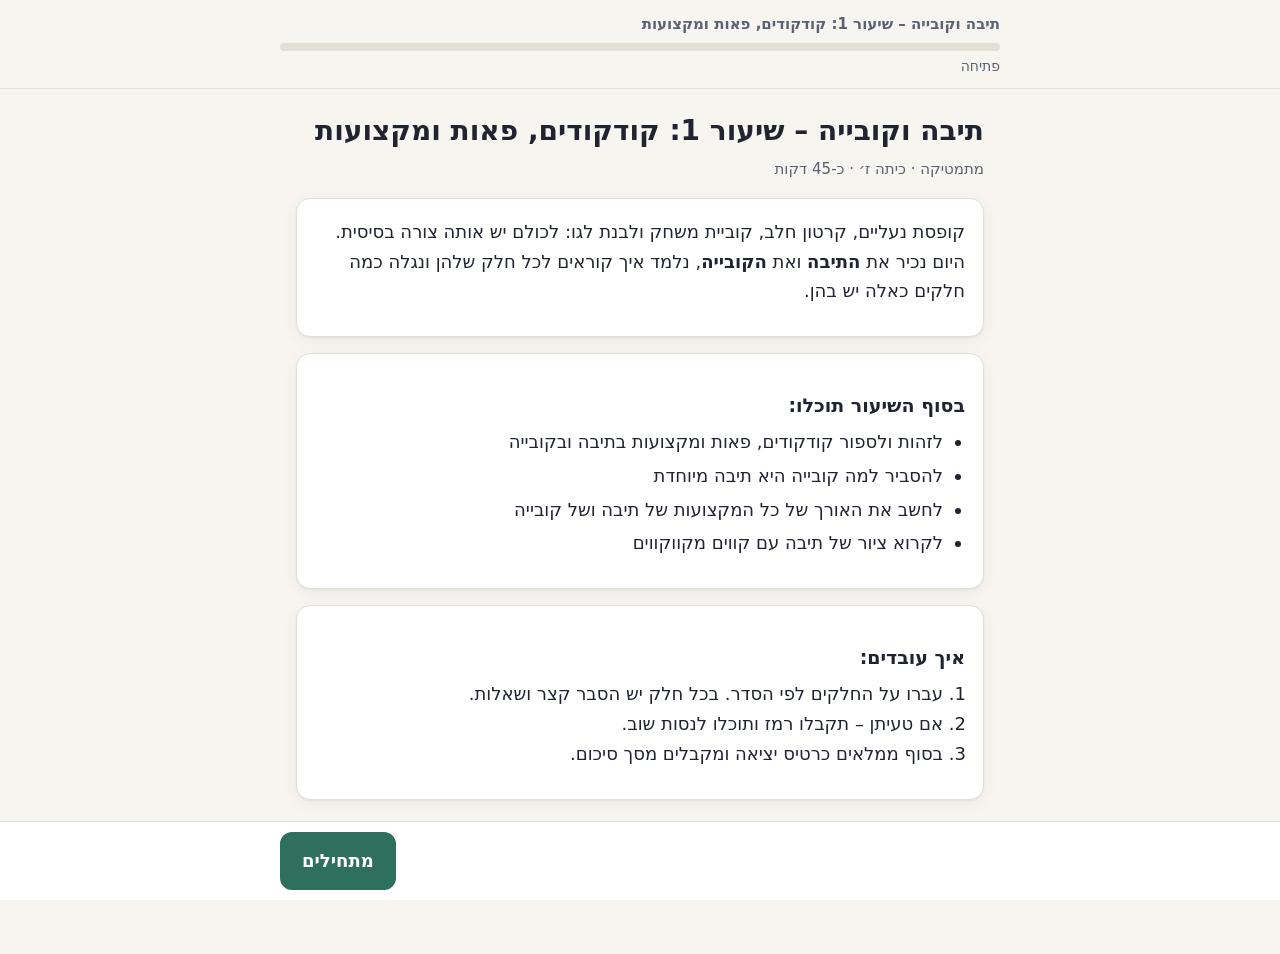
==== commit 53a54b73: "Update site" ====
--- a/units/box-cube-g7-lesson1/index.html
+++ b/units/box-cube-g7-lesson1/index.html
@@ -5,18 +5,15 @@
 <meta name="viewport" content="width=device-width, initial-scale=1">
 <meta name="robots" content="noindex, nofollow">
 <meta name="referrer" content="no-referrer">
-<meta http-equiv="refresh" content="0; url=https://kitabot-site.algorena.workers.dev/units/box-cube-g7-lesson1/">
-<link rel="canonical" href="https://kitabot-site.algorena.workers.dev/units/box-cube-g7-lesson1/">
-<title>הכתובת עברה</title>
-<script>
-(function () {
-  var p = location.pathname.replace(/^\/kitabot-site/, "") || "/";
-  location.replace("https://kitabot-site.algorena.workers.dev" + p + location.search + location.hash);
-})();
-</script>
+<meta name="kc-api" content="https://kitabot-site-api.algorena.workers.dev">
+<meta name="kc-studio" content="https://kitabot-site-studio.algorena.workers.dev">
+<title>תיבה וקובייה – שיעור 1: קודקודים, פאות ומקצועות</title>
+<link rel="stylesheet" href="../../assets/style-v1.css">
 </head>
-<body style="font-family:system-ui,Arial,sans-serif;padding:24px">
-<p>האתר עבר לכתובת חדשה. אם הדף לא עובר לבד, אפשר ללחוץ כאן:</p>
-<p><a href="https://kitabot-site.algorena.workers.dev/units/box-cube-g7-lesson1/">https://kitabot-site.algorena.workers.dev/units/box-cube-g7-lesson1/</a></p>
+<body>
+<div id="root"></div>
+<noscript><p style="padding:24px">כדי להשתמש ביחידה צריך לאפשר JavaScript בדפדפן.</p></noscript>
+<script type="application/json" id="unit-data">{"id":"box-cube-g7-lesson1","title":"תיבה וקובייה – שיעור 1: קודקודים, פאות ומקצועות","subject":"מתמטיקה","grade":"ז׳","minutes":45,"created":"2026-10-05","askName":false,"audience":"girls","intro":{"html":"\u003cp>קופסת נעליים, קרטון חלב, קוביית משחק ולבנת לגו: לכולם יש אותה צורה בסיסית. היום נכיר את \u003cstrong>התיבה\u003c/strong> ואת \u003cstrong>הקובייה\u003c/strong>, נלמד איך קוראים לכל חלק שלהן ונגלה כמה חלקים כאלה יש בהן.\u003c/p>","goals":["לזהות ולספור קודקודים, פאות ומקצועות בתיבה ובקובייה","להסביר למה קובייה היא תיבה מיוחדת","לחשב את האורך של כל המקצועות של תיבה ושל קובייה","לקרוא ציור של תיבה עם קווים מקווקווים"]},"sections":[{"title":"חלק 1: פאה, מקצוע וקודקוד","minutes":6,"items":[{"type":"text","html":"\u003cp>\u003cstrong>תיבה\u003c/strong> היא גוף שכל הפאות שלו מלבנים, כמו קופסת נעליים. נכיר את החלקים שלה, אחד בכל פעם.\u003c/p>"},{"type":"text","html":"\u003cp>\u003cstrong>פאה\u003c/strong> היא אחד המלבנים שבונים את התיבה.\u003c/p>"},{"type":"image","src":"media/c-face.svg","alt":"תיבה שהפאה הקדמית שלה צבועה בצהוב, וכתוב עליה: פאה.","caption":"פאה אחת, צבועה בצהוב"},{"type":"text","html":"\u003cp>\u003cstrong>מקצוע\u003c/strong> הוא הקו שבו שתי פאות נפגשות.\u003c/p>"},{"type":"image","src":"media/c-edge.svg","alt":"תיבה שהקו הימני העומד שלה צבוע באדום ומסומן: מקצוע.","caption":"מקצוע אחד, צבוע באדום"},{"type":"text","html":"\u003cp>\u003cstrong>קודקוד\u003c/strong> הוא נקודה שבה נפגשים מקצועות, כמו פינה של קופסה.\u003c/p>"},{"type":"image","src":"media/c-vertex.svg","alt":"תיבה שבפינה הימנית העליונה שלה יש נקודה סגולה, ולידה כתוב: קודקוד.","caption":"קודקוד אחד, בסגול"},{"type":"image","src":"media/q-corner.svg","alt":"תיבה. שלושה מקצועות צבועים באדום ונפגשים בנקודה סגולה בפינה הימנית העליונה.","caption":"האיור לשאלה 1"},{"type":"mcq","prompt":"הפינה של קופסת נעליים, שבה נפגשים שלושה מקצועות, נקראת:","options":["פאה","מקצוע","קודקוד"],"answer":2,"feedback":{"1":"מקצוע הוא קו שלם, ולא נקודה. חפשו את השם של הנקודה שבה כמה מקצועות נפגשים."},"hint":"פינה היא נקודה, ולא קו או משטח.","explain":"קודקוד הוא נקודה שבה נפגשים שלושה מקצועות (וגם שלוש פאות)."},{"type":"text","html":"\u003cp>לסיכום: שלושת החלקים יחד.\u003c/p>"},{"type":"image","src":"media/box-parts.svg","alt":"תיבה שבה מסומנים שלושת החלקים: פאה צבועה בצהוב, מקצוע צבוע באדום וקודקוד מסומן בנקודה סגולה.","caption":"פאה, מקצוע וקודקוד"},{"type":"link","url":"https://www.youtube.com/watch?v=Qa_US_XragE","label":"סרטון רשות: תיבה – פאות, מקצועות וקודקודים (נפתח בחלון חדש)","source":"לימוד נעים ביוטיוב"}]},{"title":"חלק 2: סופרים את החלקים","minutes":7,"items":[{"type":"text","html":"\u003cp>עכשיו נספור. טיפ: מסתכלים על התיבה לפי קומות, למעלה ולמטה.\u003c/p>"},{"type":"image","src":"media/c-8-vertices.svg","alt":"תיבה שבכל אחת מהפינות שלה יש נקודה סגולה: ארבע למעלה וארבע למטה.","caption":"האיור לשאלה 1 – ספרו את הנקודות הסגולות"},{"type":"fill","prompt":"כמה קודקודים יש לתיבה? (כתבו מספר)","accept":["8","שמונה"],"hint":"ספרו את הנקודות הסגולות: כמה למעלה וכמה למטה?","explain":"4 קודקודים למעלה ו-4 למטה: ביחד 8 קודקודים."},{"type":"image","src":"media/q-visible.svg","alt":"תיבה. הפאה הקדמית, הפאה העליונה והפאה הימנית צבועות כל אחת בצבע אחר. שאר הפאות מוסתרות.","caption":"האיור לשאלה 2 – רואים 3 פאות. כמה מוסתרות?"},{"type":"fill","prompt":"כמה פאות יש לתיבה? (כתבו מספר)","accept":["6","שש","שישה","ששה"],"hint":"באיור רואים 3 פאות. מול כל פאה שרואים יש פאה מוסתרת.","explain":"למעלה ולמטה, מקדימה ומאחור, ימין ושמאל: ביחד 6 פאות."},{"type":"image","src":"media/q-count-edges.svg","alt":"תיבה שהמקצועות שלה מסומנים בשלושה צבעים: המסגרת העליונה בכחול, המקצועות העומדים בירוק והמסגרת התחתונה באדום. ליד כל צבע כתוב: למעלה, עומדים, למטה.","caption":"האיור לשאלה 3 – ספרו כל צבע לחוד"},{"type":"fill","prompt":"כמה מקצועות יש לתיבה? (כתבו מספר)","accept":["12","שתים עשרה","שתים עשר","שנים עשר","שניים עשר"],"hint":"ספרו את המסגרת העליונה, את המסגרת התחתונה ואת המקצועות שעומדים ביניהן.","explain":"4 מקצועות למעלה, 4 למטה ו-4 עומדים: ביחד 12 מקצועות."},{"type":"image","src":"media/q-vertex-edges.svg","alt":"תיבה. בפינה השמאלית התחתונה יש נקודה סגולה, וכל המקצועות שיוצאים ממנה צבועים באדום. אחד מהם מקווקו, כי הוא מוסתר מאחור.","caption":"האיור לשאלה 4 – ספרו את הקווים האדומים"},{"type":"tf","prompt":"בכל קודקוד של תיבה נפגשים שני מקצועות.","answer":false,"hint":"הסתכלו על הנקודה האדומה באיור. כמה קווים יוצאים ממנה?","explain":"לא נכון. בכל קודקוד נפגשים שלושה מקצועות: אחד לאורך, אחד לרוחב ואחד לגובה."}]},{"title":"חלק 3: פאות נגדיות; אורך, רוחב וגובה","minutes":7,"items":[{"type":"text","html":"\u003cp>לכל פאה יש \u003cstrong>פאה נגדית\u003c/strong> שנמצאת מולה. פאות נגדיות הן מלבנים זהים.\u003c/p>"},{"type":"image","src":"media/c-opposite-pairs.svg","alt":"שלוש תיבות זו ליד זו. בכל תיבה צבוע זוג אחד של פאות נגדיות: בראשונה העליונה והתחתונה, בשנייה הקדמית והאחורית, ובשלישית הימנית והשמאלית.","caption":"האיור לשאלה 1 ולשאלה 2 – שלושה זוגות: למעלה ולמטה, מקדימה ומאחור, ימין ושמאל"},{"type":"tf","prompt":"שתי פאות נגדיות בתיבה הן תמיד מלבנים זהים.","answer":true,"hint":"חשבו על המכסה ועל התחתית של קופסת נעליים.","explain":"נכון. פאות נגדיות בנויות מאותם שני סוגי מקצועות, ולכן הן מלבנים זהים."},{"type":"tf","prompt":"לתיבה יש 3 זוגות של פאות נגדיות.","answer":true,"hint":"למעלה ולמטה, מקדימה ומאחור…","explain":"נכון. 6 פאות מתחלקות ל-3 זוגות: למעלה ולמטה, מקדימה ומאחור, ימין ושמאל."},{"type":"text","html":"\u003cp>גם המקצועות באים בקבוצות: 4 מקצועות של \u003cstrong>אורך\u003c/strong>, 4 של \u003cstrong>רוחב\u003c/strong> ו-4 של \u003cstrong>גובה\u003c/strong>. בכל קבוצה המקצועות שווים.\u003c/p>"},{"type":"image","src":"media/c-lwh.svg","alt":"תיבה שהמקצועות שלה צבועים בשלושה צבעים: ארבעת מקצועות האורך בכחול, ארבעת מקצועות הרוחב בירוק וארבעת מקצועות הגובה באדום.","caption":"כל צבע: 4 מקצועות שווים"},{"type":"image","src":"media/q-dims-532.svg","alt":"תיבה. המקצוע התחתון מקדימה מסומן 5, המקצוע השמאלי העומד מסומן 3, והמקצוע האלכסוני מימין למטה מסומן 2.","caption":"האיור לשאלה 3 – המידות בס״מ"},{"type":"mcq","prompt":"בתיבה שבאיור, כמה מקצועות אורכם 5 ס״מ?","options":["2","4","1","12"],"answer":1,"feedback":{"0":"ספרתן רק את המקצועות שרואים מקדימה. יש עוד מקצועות כאלה מאחור, גם מוסתרים."},"hint":"כל מידה חוזרת בקבוצה של כמה מקצועות שווים?","explain":"בכל תיבה יש 4 מקצועות לכל מידה: 4 באורך 5 ס״מ, 4 באורך 3 ס״מ ו-4 באורך 2 ס״מ."},{"type":"image","src":"media/q-square-base.svg","alt":"תיבה גבוהה. שני מקצועות הבסיס מסומנים 4, והמקצוע העומד מסומן 7.","caption":"האיור לשאלה 4 – המידות בס״מ"},{"type":"mcq","prompt":"לתיבה יש בסיס שהוא ריבוע עם צלע של 4 ס״מ, והגובה שלה 7 ס״מ. כמה מקצועות אורכם 4 ס״מ?","options":["4","12","8","2"],"answer":2,"feedback":{"0":"ספרתן רק את הבסיס התחתון. גם לבסיס העליון יש 4 צלעות כאלה."},"hint":"הבסיס התחתון והבסיס העליון הם ריבועים זהים.","explain":"בבסיס התחתון 4 מקצועות של 4 ס״מ ובבסיס העליון עוד 4, ביחד 8. ארבעת המקצועות העומדים הם באורך 7 ס״מ."}]},{"title":"חלק 4: מלבן, ריבוע וקובייה","minutes":7,"items":[{"type":"text","html":"\u003cp>\u003cstrong>ריבוע\u003c/strong> הוא מלבן מיוחד: יש לו 4 זוויות ישרות כמו לכל מלבן, וגם כל הצלעות שלו שוות.\u003c/p>"},{"type":"image","src":"media/q-rect-square.svg","alt":"מימין ריבוע ומשמאל מלבן. בפינה של כל אחד מהם יש סימן של זווית ישרה.","caption":"כל ריבוע הוא מלבן"},{"type":"text","html":"\u003cp>\u003cstrong>קובייה\u003c/strong> היא תיבה שכל הפאות שלה ריבועים. לכן כל 12 המקצועות שלה שווים.\u003c/p>"},{"type":"image","src":"media/cube.svg","alt":"ציור של קובייה. שלושה מקצועות מסומנים באות a.","caption":"בקובייה כל המקצועות שווים"},{"type":"image","src":"media/q-box-vs-cube.svg","alt":"שני גופים זה ליד זה: משמאל תיבה ארוכה ונמוכה, ומימין קובייה. מתחת לכל אחד כתוב השם שלו.","caption":"האיור לשאלה 1"},{"type":"tf","prompt":"כל תיבה היא קובייה.","answer":false,"hint":"האם בכל תיבה הפאות הן ריבועים?","explain":"לא נכון. בתיבה כמו קופסת נעליים הפאות הן מלבנים שאינם ריבועים, ולכן היא לא קובייה. ההפך כן נכון: כל קובייה היא תיבה."},{"type":"mcq","prompt":"לאיזה גוף יש 6 פאות, 12 מקצועות ו-8 קודקודים?","options":["רק לתיבה שאינה קובייה","רק לקובייה","לכל תיבה, כולל קובייה"],"answer":2,"feedback":{"1":"גם לקופסת נעליים, שהיא לא קובייה, יש 6 פאות, 12 מקצועות ו-8 קודקודים."},"hint":"קובייה היא סוג של תיבה.","explain":"לכל תיבה יש 6 פאות, 12 מקצועות ו-8 קודקודים. גם קובייה היא תיבה, ולכן זה נכון גם לה."},{"type":"image","src":"media/q-rect-square.svg","alt":"מימין ריבוע ומשמאל מלבן. בפינה של כל אחד מהם יש סימן של זווית ישרה.","caption":"האיור לשאלה 3"},{"type":"open","prompt":"תלמידה אחת אומרת: ״קובייה היא לא תיבה, כי הפאות שלה הן ריבועים ולא מלבנים.״ האם היא צודקת? הסבירו.","hint":"האם ריבוע הוא סוג של מלבן?","model":"שימו לב: התשובה שלכן לא נבדקה. קראו את התשובה לדוגמה ובדקו בעצמכן אם כתבתן משהו דומה. היא לא צודקת. ריבוע הוא מלבן שכל הצלעות שלו שוות. לכן כל הפאות של הקובייה הן מלבנים, והקובייה היא תיבה מיוחדת."}]},{"title":"חלק 5: שלד של תיבה ושל קובייה","minutes":7,"items":[{"type":"text","html":"\u003cp>\u003cstrong>שלד\u003c/strong> של תיבה עשוי רק מהמקצועות. כדי לדעת כמה חוט צריך, מחברים את כל 12 המקצועות:\u003c/p>\u003cp>⁦4·5 + 4·3 + 4·2 = 40⁩ ס״מ.\u003c/p>"},{"type":"image","src":"media/c-wire-532.svg","alt":"שלד של תיבה עשוי מחוט. המקצועות מסומנים 5, 3 ו-2.","caption":"שלד של תיבה, המידות בס״מ"},{"type":"text","html":"\u003cp>בקובייה כל 12 המקצועות שווים, ולכן כופלים: 12 כפול אורך המקצוע.\u003c/p>"},{"type":"image","src":"media/q-cube-wire-6.svg","alt":"שלד של קובייה עשוי מחוט. מקצוע אחד מסומן 6.","caption":"האיור לשאלה 1 – המידה בס״מ"},{"type":"fill","prompt":"כמה ס״מ חוט צריך כדי לבנות שלד של קובייה שאורך המקצוע שלה 6 ס״מ? (כתבו מספר)","accept":["72","72 סמ","72 ס\"מ","72 ס״מ"],"hint":"לקובייה יש 12 מקצועות, וכולם באותו אורך.","explain":"12 מקצועות של 6 ס״מ: 12 כפול 6, כלומר 72 ס״מ."},{"type":"image","src":"media/q-abc.svg","alt":"תיבה. המקצוע התחתון מקדימה מסומן a, המקצוע השמאלי העומד מסומן b, והמקצוע האלכסוני מימין למטה מסומן c.","caption":"האיור לשאלה 2"},{"type":"mcq","prompt":"לתיבה יש מקצועות באורכים a, b ו-c. איזה ביטוי מתאר את האורך של כל המקצועות יחד?","options":["a + b + c","4(a + b + c)","12abc","a · b · c"],"answer":1,"feedback":{"0":"זה האורך של שלושה מקצועות בלבד. לתיבה יש 12 מקצועות."},"hint":"כל אורך מופיע ב-4 מקצועות.","explain":"יש 4 מקצועות מכל אורך, כלומר 4a + 4b + 4c, וזה שווה ל-4(a + b + c)."},{"type":"image","src":"media/q-cube-wire-q.svg","alt":"שלד של קובייה עשוי מחוט. מקצוע אחד מסומן בסימן שאלה.","caption":"האיור לשאלה 3 – כל המקצועות יחד: 60 ס״מ"},{"type":"fill","prompt":"האורך של כל המקצועות של קובייה יחד הוא 60 ס״מ. מה האורך של מקצוע אחד? (כתבו מספר בס״מ)","accept":["5","5 סמ","5 ס\"מ","5 ס״מ","חמש","חמישה"],"hint":"כמה מקצועות שווים יש לקובייה? חלקו את האורך הכולל במספר הזה.","explain":"לקובייה 12 מקצועות שווים. 60 לחלק ל-12 זה 5, ולכן כל מקצוע הוא 5 ס״מ."},{"type":"image","src":"media/q-sticks.svg","alt":"שלד של תיבה עשוי ממקלות. המקצוע התחתון מקדימה מסומן 10, המקצוע העומד מסומן 6, והמקצוע האלכסוני מסומן 3.","caption":"האיור לשאלה 4 – המידות בס״מ"},{"type":"fill","prompt":"בונים שלד של תיבה ממקלות: 4 מקלות של 10 ס״מ, 4 של 6 ס״מ ו-4 של 3 ס״מ. כמה ס״מ מקלות יש בסך הכול? (כתבו מספר)","accept":["76","76 סמ","76 ס\"מ","76 ס״מ"],"hint":"חשבו כל קבוצה בנפרד ואז חברו.","explain":"4 כפול 10 זה 40, 4 כפול 6 זה 24, 4 כפול 3 זה 12. ביחד 76 ס״מ."}]},{"title":"חלק 6: קוראים ציור של תיבה","minutes":6,"items":[{"type":"text","html":"\u003cp>בציור של תיבה, מקצועות שמוסתרים מאחור מציירים בקו \u003cstrong>מקווקו\u003c/strong>.\u003c/p>"},{"type":"image","src":"media/c-hidden.svg","alt":"תיבה. שלושת המקצועות המוסתרים מצוירים בקו מקווקו וצבועים באדום.","caption":"המקצועות המקווקווים מוסתרים מאחור"},{"type":"image","src":"media/q-dashed.svg","alt":"תיבה גבוהה מצוירת בקווים מלאים ובקווים מקווקווים.","caption":"האיור לשאלה 1"},{"type":"fill","prompt":"באיור שלפניכן, כמה מקצועות מצוירים בקו מקווקו? (כתבו מספר)","accept":["3","שלוש","שלושה"],"hint":"כל הקווים המקווקווים יוצאים מאותו קודקוד מוסתר.","explain":"שלושה מקצועות מקווקווים. כולם נפגשים בקודקוד שמוסתר מאחור, למטה."},{"type":"text","html":"\u003cp>אי אפשר לראות פאה ואת הפאה הנגדית לה באותו זמן.\u003c/p>"},{"type":"image","src":"media/q-visible.svg","alt":"תיבה. הפאה הקדמית, הפאה העליונה והפאה הימנית צבועות כל אחת בצבע אחר. שאר הפאות מוסתרות.","caption":"האיור לשאלה 2 – הפאות שרואים צבועות"},{"type":"tf","prompt":"כשמסתכלים על תיבה מכל כיוון, אפשר לראות בבת אחת 4 פאות.","answer":false,"hint":"נסו עם קופסה אמיתית: אם רואים את הפאה הקדמית, האם רואים גם את האחורית?","explain":"לא נכון. מכל זוג של פאות נגדיות רואים לכל היותר פאה אחת. יש 3 זוגות, ולכן רואים לכל היותר 3 פאות."},{"type":"text","html":"\u003cp>סיימתן את השיעור, כל הכבוד! המשיכו לכרטיס היציאה.\u003c/p>\u003cp>\u003cem>כל האיורים ביחידה הם איורים מקוריים.\u003c/em>\u003c/p>"}]}],"exit":{"prompts":["הסבירו במילים שלכן מה ההבדל בין פאה, מקצוע וקודקוד.","מה עדיין לא ברור לי?","איך הרגשת כשלמדת ככה, לבד ביחידה הזו? מה עזר לך ומה הפריע?"],"selfRating":false},"summaryInstruction":"לחצו על ׳העתקת הסיכום כטקסט׳ או צלמו את המסך, ושלחו למורה.","enrichment":{"title":"⭐ אתגר: הקובייה הצבועה","items":[{"type":"text","html":"\u003cp>קובייה גדולה שאורך המקצוע שלה 3 ס״מ צבועה מבחוץ בכל הפאות. חותכים אותה ל-27 קוביות קטנות, שאורך המקצוע של כל אחת 1 ס״מ.\u003c/p>"},{"type":"image","src":"media/q-paint.svg","alt":"קובייה כתומה שבנויה מ-27 קוביות קטנות: 3 שורות, 3 עמודות ו-3 שכבות.","caption":"קובייה של 3 על 3 על 3"},{"type":"image","src":"media/q-paint-3.svg","alt":"קובייה שבנויה מ-27 קוביות קטנות. הקוביות הקטנות שבפינות מסומנות באדום.","caption":"הקוביות הקטנות שבפינות"},{"type":"fill","prompt":"כמה קוביות קטנות צבועות בשלוש פאות?","accept":["8","שמונה"],"hint":"איפה בקובייה הגדולה נפגשות שלוש פאות?","explain":"קובייה קטנה צבועה בשלוש פאות רק אם היא בפינה, כלומר בקודקוד. לקובייה 8 קודקודים, ולכן יש 8 כאלה."},{"type":"image","src":"media/q-paint-2.svg","alt":"קובייה שבנויה מ-27 קוביות קטנות. הקוביות שבאמצע כל מקצוע, לא בפינות, מסומנות באדום.","caption":"הקוביות שבאמצע המקצועות"},{"type":"fill","prompt":"כמה קוביות קטנות צבועות בדיוק בשתי פאות?","accept":["12","שתים עשרה","שנים עשר","שתים עשר","שניים עשר"],"hint":"איפה נפגשות בדיוק שתי פאות?","explain":"על כל מקצוע של הקובייה הגדולה יש קובייה קטנה אחת באמצע (לא בפינות). יש 12 מקצועות, ולכן יש 12 כאלה."},{"type":"image","src":"media/q-paint-1.svg","alt":"קובייה שבנויה מ-27 קוביות קטנות. הקובייה שבמרכז של כל פאה מסומנת באדום.","caption":"הקוביות שבמרכז הפאות"},{"type":"fill","prompt":"כמה קוביות קטנות צבועות בפאה אחת בלבד?","accept":["6","שש","שישה","ששה"],"hint":"חפשו את הקובייה שבאמצע של כל פאה.","explain":"במרכז של כל פאה יש קובייה קטנה אחת שצבועה רק בפאה הזו. יש 6 פאות, ולכן יש 6 כאלה."},{"type":"open","prompt":"כמה קוביות קטנות לא צבועות בכלל? ולמה המספרים שיצאו לכן דומים למספר הקודקודים, המקצועות והפאות?","hint":"חברו את כל מה שמצאתן ובדקו כמה חסר עד 27.","model":"שימו לב: התשובה שלכן לא נבדקה. קראו את התשובה לדוגמה ובדקו בעצמכן אם כתבתן משהו דומה. קובייה אחת לא צבועה: זו שבמרכז, כי 27 פחות 8, 12 ו-6 נותן 1. המספרים דומים כי לכל קודקוד מתאימה קובייה עם שלוש פאות צבועות, לכל מקצוע קובייה עם שתיים ולכל פאה קובייה עם אחת."}]}}</script>
+<script src="../../assets/engine-v1.js"></script>
 </body>
 </html>
--- a/assets/style-v1.css
+++ b/assets/style-v1.css
@@ -0,0 +1,154 @@
+:root {
+  --bg: #f7f5f0;
+  --surface: #ffffff;
+  --ink: #1f2430;
+  --ink-soft: #5a6172;
+  --line: #e3dfd6;
+  --brand: #2f6f5e;
+  --brand-ink: #ffffff;
+  --brand-soft: #e3f0eb;
+  --ok: #1f7a4d;
+  --ok-soft: #e2f4ea;
+  --bad: #b3412e;
+  --bad-soft: #fbe9e5;
+  --hint: #8a5a00;
+  --hint-soft: #fff4dc;
+  --radius: 14px;
+  --shadow: 0 1px 2px rgba(0,0,0,.05), 0 4px 16px rgba(0,0,0,.05);
+}
+@media (prefers-color-scheme: dark) {
+  :root:not([data-theme="light"]) {
+    --bg: #15181e; --surface: #1e222a; --ink: #eef0f4; --ink-soft: #a7adba; --line: #2e3440;
+    --brand: #5fb39a; --brand-ink: #0e1a16; --brand-soft: #1d332c;
+    --ok: #6fd19f; --ok-soft: #173326; --bad: #f08a76; --bad-soft: #3a1f1a;
+    --hint: #f2c46b; --hint-soft: #3a2f17;
+    --shadow: none;
+  }
+}
+:root[data-theme="dark"] {
+  --bg: #15181e; --surface: #1e222a; --ink: #eef0f4; --ink-soft: #a7adba; --line: #2e3440;
+  --brand: #5fb39a; --brand-ink: #0e1a16; --brand-soft: #1d332c;
+  --ok: #6fd19f; --ok-soft: #173326; --bad: #f08a76; --bad-soft: #3a1f1a;
+  --hint: #f2c46b; --hint-soft: #3a2f17;
+  --shadow: none;
+}
+
+* { box-sizing: border-box; }
+html { -webkit-text-size-adjust: 100%; }
+body {
+  margin: 0; background: var(--bg); color: var(--ink);
+  font-family: system-ui, -apple-system, "Segoe UI", "Noto Sans Hebrew", "Arial Hebrew", Arial, sans-serif;
+  font-size: 18px; line-height: 1.65;
+}
+.wrap { max-width: 720px; margin: 0 auto; padding: 0 16px 96px; }
+
+header.top {
+  position: sticky; top: 0; z-index: 5; background: var(--bg);
+  padding: 12px 16px 10px; border-bottom: 1px solid var(--line);
+}
+header.top .inner { max-width: 720px; margin: 0 auto; }
+.unit-title { font-size: 15px; color: var(--ink-soft); margin: 0 0 6px; font-weight: 600; }
+.progress { height: 8px; background: var(--line); border-radius: 99px; overflow: hidden; }
+.progress > span { display: block; height: 100%; background: var(--brand); width: 0; transition: width .3s; }
+.progress-label { font-size: 14px; color: var(--ink-soft); margin-top: 4px; }
+
+h1 { font-size: 28px; line-height: 1.3; margin: 24px 0 8px; }
+h2 { font-size: 23px; line-height: 1.35; margin: 24px 0 8px; }
+h3 { font-size: 19px; margin: 18px 0 6px; }
+p { margin: 0 0 12px; }
+ul, ol { padding-inline-start: 22px; margin: 0 0 12px; }
+a { color: var(--brand); }
+
+.card {
+  background: var(--surface); border: 1px solid var(--line); border-radius: var(--radius);
+  padding: 18px; margin: 16px 0; box-shadow: var(--shadow);
+}
+.meta { color: var(--ink-soft); font-size: 15px; }
+.goals li { margin-bottom: 4px; }
+
+.tip { background: var(--hint-soft); border-color: transparent; }
+.tip::before { content: "💡 "; }
+
+figure { margin: 16px 0; }
+figure img { max-width: 100%; height: auto; border-radius: 10px; display: block; }
+figcaption { font-size: 16px; color: var(--ink-soft); margin-top: 6px; }
+.video { position: relative; padding-top: 56.25%; border-radius: 10px; overflow: hidden; background: #000; }
+.video iframe { position: absolute; inset: 0; width: 100%; height: 100%; border: 0; }
+.ext-link { display: flex; gap: 10px; align-items: center; text-decoration: none; color: var(--ink); }
+.ext-link .lbl { font-weight: 700; color: var(--brand); }
+.ext-link .src { font-size: 14px; color: var(--ink-soft); }
+
+.check .q-label { font-size: 14px; font-weight: 700; color: var(--brand); margin-bottom: 4px; }
+.check .prompt { font-weight: 700; margin-bottom: 12px; }
+.opts { display: grid; gap: 8px; }
+.opt {
+  font: inherit; text-align: start; padding: 12px 14px; min-height: 48px;
+  border: 2px solid var(--line); border-radius: 12px; background: var(--surface); color: var(--ink);
+  cursor: pointer;
+}
+.opt:hover:not(:disabled) { border-color: var(--brand); }
+.opt.right { border-color: var(--ok); background: var(--ok-soft); }
+.opt.wrong { border-color: var(--bad); background: var(--bad-soft); }
+.opt:disabled { cursor: default; }
+.opt.right::after { content: " ✔"; font-weight: 800; color: var(--ok); }
+.opt.wrong::after { content: " ✗"; font-weight: 800; color: var(--bad); }
+input[type="text"], textarea {
+  font: inherit; width: 100%; padding: 12px; border: 2px solid var(--line);
+  border-radius: 12px; background: var(--surface); color: var(--ink);
+}
+textarea { min-height: 110px; resize: vertical; }
+input[type="text"]:focus, textarea:focus, .opt:focus-visible, .btn:focus-visible {
+  outline: 3px solid var(--brand); outline-offset: 2px;
+}
+.row { display: flex; gap: 8px; flex-wrap: wrap; margin-top: 10px; align-items: center; }
+
+.fb { margin-top: 12px; padding: 12px 14px; border-radius: 12px; display: none; }
+.fb.show { display: block; }
+.fb.ok { background: var(--ok-soft); color: var(--ink); border-inline-start: 4px solid var(--ok); }
+.fb.bad { background: var(--bad-soft); color: var(--ink); border-inline-start: 4px solid var(--bad); }
+.fb.hint { background: var(--hint-soft); color: var(--ink); border-inline-start: 4px solid var(--hint); }
+.fb.neutral { background: var(--brand-soft); color: var(--ink); border-inline-start: 4px solid var(--brand); }
+
+.btn {
+  font: inherit; font-weight: 700; padding: 12px 20px; min-height: 48px; border-radius: 12px;
+  border: 2px solid var(--brand); background: var(--brand); color: var(--brand-ink); cursor: pointer;
+}
+.btn.ghost { background: transparent; color: var(--brand); }
+.btn.small { padding: 8px 14px; min-height: 40px; font-size: 16px; }
+.btn:disabled { opacity: .45; cursor: not-allowed; }
+
+nav.bottom {
+  position: fixed; bottom: 0; inset-inline: 0; background: var(--surface);
+  border-top: 1px solid var(--line); padding: 10px 16px; z-index: 5;
+}
+nav.bottom .inner { max-width: 720px; margin: 0 auto; display: flex; justify-content: space-between; gap: 8px; align-items: center; }
+.gate-note { font-size: 14px; color: var(--ink-soft); flex: 1; text-align: center; }
+
+.summary table { width: 100%; border-collapse: collapse; font-size: 16px; }
+.summary td, .summary th { padding: 8px 6px; border-bottom: 1px solid var(--line); text-align: start; vertical-align: top; }
+.big-score { font-size: 40px; font-weight: 800; color: var(--brand); line-height: 1.1; }
+.self-rate .opt { text-align: center; }
+.self-rate { grid-template-columns: repeat(3, 1fr); }
+.footer-links { text-align: center; margin-top: 28px; }
+.footer-links button { background: none; border: 0; color: var(--ink-soft); text-decoration: underline; font: inherit; font-size: 14px; cursor: pointer; }
+.sr { position: absolute; width: 1px; height: 1px; overflow: hidden; clip: rect(0 0 0 0); }
+
+@media (max-width: 420px) {
+  body { font-size: 17px; }
+  h1 { font-size: 25px; }
+  .card { padding: 14px; }
+}
+@media (prefers-reduced-motion: reduce) { * { transition: none !important; } }
+@media print {
+  header.top, nav.bottom, .footer-links { display: none; }
+  body { background: #fff; }
+}
+
+.t-label { display: inline-block; font-size: 12px; font-weight: 700; background: #fde68a; color: #1f2937; border-radius: 6px; padding: 1px 8px; margin-bottom: 6px; }
+.t-banner { background: #fef3c7; color: #1f2937; border-radius: 8px; padding: 8px 12px; font-size: 14px; }
+.t-comment-btn { margin-inline-start: 8px; font-size: 13px; padding: 1px 10px; min-height: 28px; border-radius: 999px; border: 1px solid #d97706; background: #fff; color: #92400e; cursor: pointer; }
+.t-comment { margin: 6px 0 10px; }
+.t-comment textarea { width: 100%; box-sizing: border-box; font: inherit; padding: 8px; border-radius: 8px; border: 1px solid #d1d5db; }
+.t-comment-row { display: flex; gap: 8px; align-items: center; margin-top: 6px; flex-wrap: wrap; }
+.t-comment-msg { font-size: 14px; color: #6b7280; }
+main section[data-el] { margin-bottom: 28px; }
